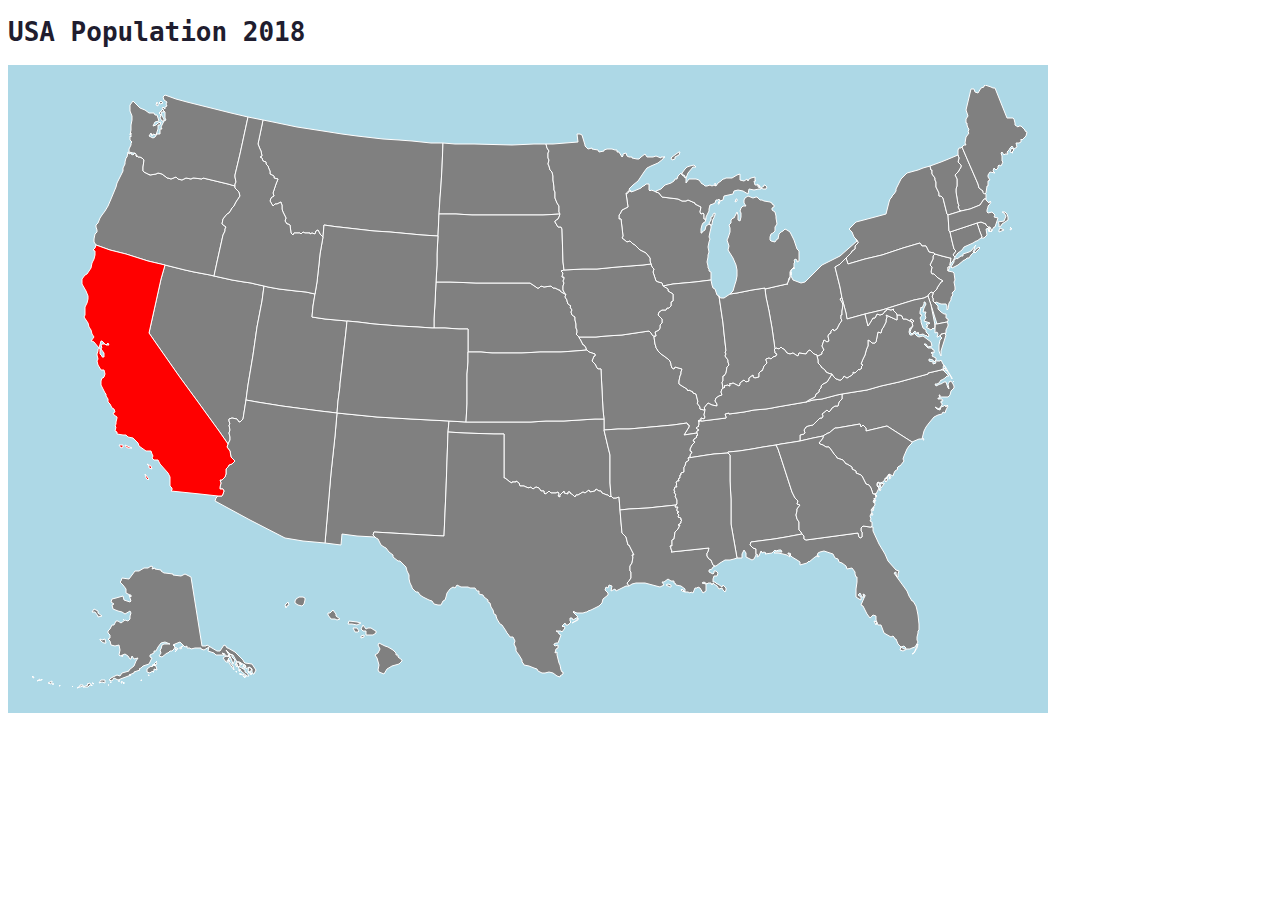
==== usa.html @ ec1d8526 "Git init" ====
<!DOCTYPE html>
<html lang="en" dir="ltr">
  <head>
    <meta charset="utf-8">
    <title>USA Interactive</title>
    <link rel="stylesheet" type="text/css" href="index.css">
  </head>
  <body>
    <h1 style='font-family:monospace;color:#1f1d2f;'>USA Population 2018</h1>
    <div class='picture'>
    <?xml version="1.0" encoding="utf-8"?><!DOCTYPE svg  PUBLIC '-//W3C//DTD SVG 1.1//EN'  'http://www.w3.org/Graphics/SVG/1.1/DTD/svg11.dtd'><svg enable_background="new 0 0 1000 604" height="604px" pretty_print="False" style="stroke-linejoin: round; stroke:#000; fill: none;" version="1.1" viewBox="0 0 1000 604" width="1000px" xmlns="http://www.w3.org/2000/svg" xmlns:xlink="http://www.w3.org/1999/xlink"><defs><style type="text/css"><![CDATA[path { fill-rule: evenodd; }]]></style></defs><metadata><views><view h="604.816027229" padding="0" w="100"><proj id="laea-usa" lat0="45" lon0="-100"/><bbox h="321.76" w="532.88" x="746.23" y="918.78"/></view></views></metadata><g class="" id="layer0">
      <path d="M625,251L623,248L621,246L594,250L578,251L568,252L551,252L551,253L552,254L555,260L556,260L558,263L558,265L559,265L561,267L567,269L567,271L566,271L564,276L567,279L569,283L570,284L573,284L573,285L575,325L576,334L576,345L590,344L601,344L645,340L659,338L660,340L661,340L661,342L656,350L669,348L669,346L671,345L668,343L671,341L670,341L671,340L671,338L671,336L670,336L672,335L672,336L672,336L673,336L673,336L673,333L676,334L677,332L676,330L677,325L677,324L676,325L672,324L672,322L669,318L670,317L668,309L665,308L665,307L661,305L660,306L659,304L654,301L651,299L651,296L652,291L653,289L653,287L654,284L647,282L646,284L644,283L643,280L643,279L642,276L640,274L636,271L633,269L630,266L629,264L628,263L628,262L627,259L626,252L627,251L625,251Z " data-key="MO" data-label="Missouri"/>
      <path d="M403,58L384,56L371,55L355,54L329,51L314,49L295,46L269,42L245,37L235,35L230,59L232,64L233,66L234,71L232,72L234,73L235,76L238,77L238,79L240,81L241,84L242,86L242,89L246,91L246,93L250,94L248,99L245,108L246,111L244,112L243,113L242,116L245,121L247,119L249,119L253,117L253,118L254,120L254,124L255,127L258,133L257,136L259,139L260,139L262,140L263,148L265,150L266,148L272,148L273,149L275,147L277,148L282,148L282,149L284,148L287,149L288,146L290,145L292,149L295,152L296,140L310,142L311,142L346,146L362,147L394,150L410,151L410,151L411,129L412,113L413,100L414,83L415,58L403,58Z " data-key="MT" data-label="Montana"/>
      <path d="M535,208L532,206L532,205L531,205L527,203L525,203L523,201L516,202L513,201L511,203L509,203L508,202L502,198L489,198L464,198L448,198L422,197L408,197L407,218L406,234L406,243L417,243L431,244L440,244L440,259L440,267L453,267L464,268L494,268L512,267L533,267L547,266L559,265L558,265L558,263L556,260L555,260L552,254L551,253L551,252L550,251L548,249L549,248L549,245L548,243L548,239L547,235L547,232L544,230L543,227L544,225L542,222L543,221L540,219L539,216L539,215L537,212L538,209L537,209L535,208Z " data-key="NE" data-label="Nebraska"/>
      <path d="M227,199L223,198L216,197L204,195L186,191L182,190L166,187L157,185L145,182L137,180L133,194L121,248L130,261L151,291L170,317L191,346L200,359L202,355L202,352L201,348L202,345L201,340L202,339L201,336L201,334L204,333L209,334L211,337L212,337L215,334L218,315L220,300L225,270L229,242L234,216L236,201L227,199Z " data-key="NV" data-label="Nevada"/>
      <path d="M933,63L931,63L930,65L930,67L930,70L931,73L930,77L933,80L933,82L930,87L928,89L927,90L929,94L929,99L929,101L928,104L928,107L930,119L931,120L930,122L931,124L932,126L933,126L942,124L952,120L956,114L958,114L958,113L958,109L956,108L955,107L955,106L951,103L950,99L940,76L934,62L933,63Z " data-key="NH" data-label="New Hampshire"/>
      <path d="M905,171L905,174L902,180L904,182L903,187L904,189L906,189L910,193L915,196L913,197L909,203L909,204L907,206L905,208L905,209L904,212L905,213L905,216L907,218L908,217L913,219L918,219L919,221L919,225L920,224L921,218L923,215L923,213L924,211L925,210L924,208L927,205L927,202L926,197L927,195L926,188L925,187L920,186L920,182L922,182L922,180L923,173L922,173L914,171L907,169L905,171Z " data-key="NJ" data-label="New Jersey"/>
      <path d="M402,335L383,334L349,332L349,332L329,330L309,328L307,351L303,388L297,458L313,460L314,449L329,451L347,452L345,450L346,447L363,448L397,450L416,451L417,428L418,405L420,347L420,347L421,336L402,335Z " data-key="NM" data-label="New Mexico"/>
      <path d="M922,182L920,182L920,186L922,182Z M948,160L943,166L941,167L935,169L935,171L933,171L929,174L929,173L926,175L926,177L923,182L924,183L930,180L930,180L936,175L937,175L939,173L941,173L943,170L946,167L947,168L952,163L951,162L948,164L946,167L945,167L946,165L947,161L948,160Z M895,83L890,85L879,88L873,94L868,104L868,106L866,109L864,111L864,112L862,114L861,117L858,129L847,132L828,137L821,144L824,147L826,152L827,153L828,154L830,157L830,158L827,161L827,164L824,166L823,168L818,173L820,179L837,174L854,170L875,163L892,158L894,161L898,161L900,165L901,167L906,168L907,169L914,171L922,173L923,173L922,180L924,177L925,176L925,176L927,172L927,172L925,170L928,166L926,164L924,156L922,147L921,146L920,130L919,129L915,113L913,111L911,111L911,108L908,102L908,99L908,97L907,95L907,93L904,89L904,85L903,85L902,81L895,83Z " data-key="NY" data-label="New York" data-pop="19862512"/>
      <path d="M895,353L895,355L896,355L895,353Z M925,296L926,297L926,297L925,296Z M918,285L919,286L921,289L922,290L924,294L924,293L921,288L918,283L918,283L918,285Z M916,285L918,285L917,283L916,284L916,284L915,284L916,285Z M814,309L814,311L814,314L811,317L810,321L807,321L804,323L802,326L801,327L799,325L794,329L795,331L794,333L792,333L785,340L780,341L778,342L776,345L777,348L776,349L772,350L772,356L785,353L785,353L795,351L800,348L801,348L807,343L809,343L832,339L833,342L835,340L838,343L838,346L859,341L873,350L884,357L891,354L894,354L896,346L898,342L901,338L906,332L910,330L914,329L915,327L917,328L918,325L920,321L919,320L918,322L917,320L916,321L913,322L912,325L909,324L907,322L911,324L914,320L914,318L913,318L913,316L915,316L914,314L910,314L910,313L912,313L911,310L912,310L912,312L920,312L922,310L923,306L926,303L926,301L924,297L922,296L920,299L921,304L920,303L918,297L916,297L913,299L912,299L908,301L907,299L909,299L911,298L913,295L914,295L917,293L919,291L921,291L918,288L917,287L915,285L913,285L900,288L900,289L871,297L853,301L839,305L820,308L814,309Z " data-key="NC" data-label="North Carolina"/>
      <path d="M506,59L484,60L446,59L427,59L415,58L414,83L413,100L412,113L411,129L428,129L444,130L469,130L503,130L515,130L532,129L531,127L531,121L529,118L527,113L527,107L526,105L526,102L525,95L525,91L524,87L522,85L521,81L520,79L521,75L520,73L520,68L521,66L519,63L518,59L506,59Z " data-key="ND" data-label="North Dakota"/>
      <path d="M829,156L812,171L794,180L788,186L777,197L773,198L765,195L763,191L763,187L763,185L764,184L762,187L762,193L761,195L759,199L750,201L737,204L738,212L741,226L744,243L747,264L748,263L751,264L753,262L755,264L756,264L759,268L762,269L765,268L768,270L770,271L771,268L778,269L780,266L782,265L786,269L789,270L789,271L790,271L794,269L794,267L796,265L794,261L796,255L799,257L801,256L800,251L801,249L803,248L803,246L805,244L806,246L809,244L812,238L813,237L814,235L813,234L813,230L814,230L814,226L815,220L814,217L812,214L813,213L814,213L812,202L807,182L811,180L818,173L823,168L824,166L827,164L827,161L830,158L830,157L828,154L829,156Z M760,199L759,199L760,199L760,199Z M763,190L763,190L763,190L763,190Z M763,190L763,187L763,188L763,190Z " data-key="OH" data-label="Ohio"/>
      <path d="M567,334L536,336L518,336L503,337L459,337L438,337L421,336L420,347L436,348L466,349L476,349L476,393L477,393L482,397L484,398L484,397L488,397L488,396L491,398L492,401L496,401L498,402L501,403L502,402L504,403L505,404L508,402L511,403L513,406L516,406L516,408L517,409L519,408L521,406L523,408L528,408L530,407L531,409L530,411L532,412L532,410L536,406L536,408L540,409L540,407L542,407L542,408L545,410L547,412L548,410L550,410L555,407L557,408L561,405L562,407L567,406L568,404L571,406L573,406L574,408L579,410L580,410L582,412L583,411L582,398L582,386L582,370L580,362L576,345L576,334L567,334Z " data-key="OK" data-label="Oklahoma"/>
      <path d="M105,70L103,69L103,68L101,69L100,67L99,72L98,73L97,77L97,79L95,83L95,86L90,96L89,98L88,102L83,114L80,121L77,126L74,130L72,133L70,138L68,140L68,142L69,145L69,147L67,149L66,154L66,157L68,160L82,165L98,169L120,176L137,180L145,182L157,185L166,187L182,190L186,191L189,177L195,150L197,146L197,144L198,142L194,139L195,134L199,129L201,128L203,125L204,123L206,121L208,117L212,111L211,107L209,105L207,103L207,101L200,99L175,93L174,94L166,93L165,93L163,94L158,93L154,95L150,94L148,92L143,94L140,93L139,93L138,92L134,89L130,88L128,89L122,90L116,87L115,86L115,82L116,75L114,73L112,72L110,72L107,68L105,70Z M108,70L109,72L108,71L108,70Z M121,90L121,89L121,90L121,90Z " data-key="OR" data-label="Oregon"/>
      <path d="M811,180L810,180L809,181L809,181L807,182L812,202L814,213L818,228L819,234L837,229L854,225L873,219L886,215L896,213L900,211L901,209L903,207L905,208L907,206L909,204L909,203L913,197L915,196L910,193L906,189L904,189L903,187L904,182L902,180L905,174L905,171L907,169L906,168L901,167L900,165L898,161L894,161L892,158L875,163L854,170L837,174L820,179L818,173L811,180Z " data-key="PA" data-label="Pennsylvania"/>
      <path d="M962,146L960,144L961,147L962,146Z M962,146L963,147L964,146L962,142L961,142L962,146Z M949,138L952,147L952,147L954,152L953,153L954,153L956,153L959,150L958,144L961,143L960,142L958,140L958,139L953,137L949,138Z " data-key="RI" data-label="Rhode Island"/>
      <path d="M849,409L849,409L849,409L849,409Z M851,403L852,406L853,404L851,403Z M852,398L852,399L853,403L856,399L856,398L853,399L852,398Z M850,397L849,399L851,402L852,400L850,397Z M857,393L857,396L858,397L860,394L857,393Z M861,390L860,391L859,393L861,390Z M861,389L862,391L861,394L863,393L861,389Z M795,351L795,353L791,358L792,359L795,360L798,362L801,362L804,366L806,369L808,371L809,373L815,375L818,379L819,379L824,382L824,384L828,386L828,388L833,390L834,391L838,399L841,400L843,403L845,409L848,409L850,405L851,403L849,401L849,399L850,397L852,398L855,397L858,393L861,389L865,391L866,388L867,386L870,384L869,383L871,381L872,381L876,376L875,374L876,371L879,364L881,361L884,358L884,357L873,350L859,341L838,346L838,343L835,340L833,342L832,339L809,343L807,343L801,348L800,348L795,351Z " data-key="SC" data-label="South Carolina"/>
      <path d="M515,130L503,130L469,130L444,130L428,129L411,129L410,151L410,151L409,169L409,180L408,197L422,197L448,198L464,198L489,198L502,198L508,202L509,203L511,203L513,201L516,202L523,201L525,203L527,203L531,205L532,205L532,206L535,208L537,209L535,205L535,201L536,198L535,196L536,194L536,192L534,192L535,188L533,186L536,185L535,177L534,144L533,142L530,142L527,137L527,136L530,134L531,132L532,129L515,130Z " data-key="SD" data-label="South Dakota"/>
      <path d="M778,317L749,322L744,323L738,324L726,325L716,327L701,329L701,328L697,329L698,332L698,333L674,336L673,336L672,336L671,336L671,338L671,340L670,341L671,341L668,343L671,345L669,346L669,348L669,349L670,350L668,351L669,352L666,354L665,356L667,357L664,360L662,364L662,366L664,367L662,370L662,372L661,372L660,373L679,370L686,369L700,368L700,367L711,366L724,364L735,362L748,360L753,359L766,357L772,356L772,350L776,349L777,348L776,345L778,342L780,341L785,340L792,333L794,333L795,331L794,329L799,325L801,327L802,326L804,323L807,321L810,321L811,317L814,314L814,311L814,309L809,310L809,310L794,314L785,315L778,317L778,317Z " data-key="TN" data-label="Tennessee"/>
      <path d="M550,533L549,535L544,538L550,535L550,533Z M601,501L599,498L601,496L603,493L603,490L603,487L602,486L602,481L604,478L605,472L604,470L606,470L604,466L601,460L600,460L598,452L594,448L593,437L592,425L591,412L588,413L585,413L583,411L582,412L580,410L579,410L574,408L573,406L571,406L568,404L567,406L562,407L561,405L557,408L555,407L550,410L548,410L547,412L545,410L542,408L542,407L540,407L540,409L536,408L536,406L532,410L532,412L530,411L531,409L530,407L528,408L523,408L521,406L519,408L517,409L516,408L516,406L513,406L511,403L508,402L505,404L504,403L502,402L501,403L498,402L496,401L492,401L491,398L488,396L488,397L484,397L484,398L482,397L477,393L476,393L476,349L466,349L436,348L420,347L420,347L418,405L417,428L416,451L397,450L363,448L346,447L345,450L347,452L348,453L350,454L353,460L356,462L358,463L361,467L365,470L365,472L370,476L372,476L378,482L379,486L381,490L381,494L382,498L384,502L384,503L388,507L390,507L392,510L395,512L399,514L401,515L404,516L406,519L410,520L413,520L415,516L417,515L418,512L418,512L419,508L422,504L425,502L427,503L429,500L433,502L440,502L442,503L447,503L449,506L451,506L451,509L455,510L456,512L460,515L460,517L462,518L463,522L465,525L466,529L468,530L468,531L469,534L472,539L474,540L478,546L479,548L480,549L482,552L485,552L486,554L487,556L486,559L488,563L488,566L491,570L494,575L494,577L495,578L496,580L501,581L506,583L509,584L510,586L514,588L517,588L521,587L525,588L529,591L532,592L532,591L535,589L535,587L534,587L533,585L532,580L531,578L529,570L529,567L527,568L528,564L530,563L530,560L527,561L526,560L526,559L528,558L530,558L533,550L531,549L530,547L528,546L533,546L534,547L537,543L536,541L535,542L534,541L537,538L538,540L540,540L543,537L542,536L542,533L544,533L545,535L550,532L547,529L545,527L546,526L546,527L549,528L555,528L558,527L559,527L560,526L563,525L565,524L571,521L574,518L575,514L580,510L580,508L577,505L578,502L580,503L581,500L584,501L583,506L587,504L588,506L598,501L601,501Z " data-key="TX" data-label="Texas" data-pop="28704330"/>
      <path d="M278,207L268,206L251,204L240,202L236,201L234,216L229,242L225,270L220,300L218,315L229,317L254,321L269,323L292,326L309,328L310,316L312,301L312,299L318,246L319,236L297,234L284,232L285,221L287,209L278,207Z " data-key="UT" data-label="Utah"/>
      <path d="M932,126L931,124L930,122L931,120L930,119L928,107L928,104L929,101L929,99L929,94L927,90L928,89L930,87L933,82L933,80L930,77L931,73L930,70L918,75L913,77L902,81L903,85L904,85L904,89L907,93L907,95L908,97L908,99L908,102L911,108L911,111L913,111L915,113L919,129L920,130L933,126L932,126Z " data-key="VT" data-label="Vermont"/>
      <path d="M912,251L914,253L912,255L911,260L911,266L912,269L913,271L913,266L918,250L917,249L918,248L913,249L913,250L912,251Z M869,235L858,230L859,232L858,235L858,237L855,243L854,244L853,248L850,247L848,257L847,258L844,258L842,256L840,255L840,261L839,263L838,266L837,270L835,274L833,279L835,280L833,282L834,283L831,285L831,284L827,288L825,287L825,289L824,290L819,293L816,291L815,293L813,295L811,295L809,294L808,294L806,292L804,289L799,297L795,299L793,301L793,303L791,305L791,307L788,309L787,312L781,315L778,317L785,315L794,314L809,310L809,310L814,309L820,308L839,305L853,301L871,297L900,289L900,288L913,285L914,284L915,284L915,284L916,284L915,282L916,280L918,283L918,283L915,279L913,275L912,276L907,276L908,278L905,279L905,277L901,276L901,274L905,275L906,277L908,275L908,273L904,271L905,269L903,268L904,267L906,268L906,265L904,264L904,263L900,263L896,259L898,259L900,262L904,261L903,257L895,251L891,252L889,251L887,249L887,248L884,250L882,250L881,247L882,243L883,243L885,240L884,237L883,236L883,236L882,236L882,236L880,235L878,234L875,234L874,231L872,230L869,230L869,235Z " data-key="VA" data-label="Virginia"/>
      <path d="M121,89L121,90L121,90L121,89Z M135,24L131,28L133,30L132,33L134,36L136,36L136,34L134,31L133,27L136,27L135,24Z M129,17L128,20L130,21L130,19L129,17Z M133,16L131,18L132,19L135,18L133,16Z M203,28L191,25L159,17L148,14L137,10L135,12L136,15L139,17L138,19L139,21L137,22L137,24L135,22L134,24L137,27L137,33L138,35L136,36L133,42L134,44L132,44L132,49L129,49L127,52L125,53L121,51L123,48L124,51L125,49L128,50L130,44L130,43L130,40L132,40L133,37L130,38L128,40L125,41L127,37L131,36L129,30L127,30L126,28L121,28L117,25L112,23L108,19L105,16L102,20L102,26L104,31L104,35L103,40L103,42L103,45L102,50L103,48L103,52L102,51L102,55L104,57L103,58L103,60L101,64L101,67L105,68L107,68L110,72L112,72L114,73L116,75L115,82L115,86L116,87L122,90L128,89L130,88L134,89L138,92L139,93L140,93L143,94L148,92L150,94L154,95L158,93L163,94L165,93L166,93L174,94L175,93L200,99L207,101L207,99L208,97L207,92L207,90L212,69L220,32L203,28Z " data-key="WA" data-label="Washington"/>
      <path d="M813,213L812,214L814,217L815,220L814,226L814,230L813,230L813,234L814,235L813,237L812,238L809,244L806,246L805,244L803,246L803,248L801,249L800,251L801,256L799,257L796,255L794,261L796,265L794,267L794,269L790,271L789,271L790,275L790,278L793,281L793,282L797,285L798,287L800,288L803,289L804,289L806,292L808,294L809,294L811,295L813,295L815,293L816,291L819,293L824,290L825,289L825,287L827,288L831,284L831,285L834,283L833,282L835,280L833,279L835,274L837,270L838,266L839,263L840,261L840,255L842,256L844,258L847,258L848,257L850,247L853,248L854,244L855,243L858,237L858,235L859,232L858,230L869,235L869,230L869,229L865,225L866,224L863,225L859,224L858,226L857,226L855,229L852,230L849,229L847,233L845,233L842,238L840,241L837,229L819,234L818,228L814,213L813,213Z " data-key="WV" data-label="West Virginia"/>
      <path d="M603,106L603,106L600,106L600,108L598,108L600,122L594,125L593,127L592,129L591,130L591,134L593,134L595,151L594,153L599,157L602,156L605,159L607,160L612,165L616,167L618,168L622,173L622,176L623,179L624,182L626,184L625,187L628,196L630,197L634,198L635,201L645,199L656,198L667,197L683,195L683,191L683,187L681,186L681,184L680,183L680,181L679,177L680,172L680,170L681,167L680,162L681,157L682,154L681,152L682,147L683,143L683,140L681,139L678,141L677,145L674,147L674,148L673,148L673,144L674,140L675,138L677,137L678,134L676,134L676,129L675,128L673,129L672,127L673,122L669,120L667,119L667,118L660,115L658,116L654,116L650,114L634,112L631,108L628,107L628,106L628,107L626,106L623,105L622,106L621,105L621,102L621,100L621,99L618,99L616,101L615,101L613,103L606,106L603,107L603,106Z M687,130L687,128L685,129L685,131L683,132L683,135L681,138L682,140L684,140L684,139L685,134L686,133L686,132L687,130Z " data-key="WI" data-label="Wisconsin"/>
      <path d="M394,150L362,147L346,146L311,142L310,142L296,140L295,152L292,169L291,179L289,197L287,209L285,221L284,232L297,234L319,236L330,237L346,239L371,241L390,242L404,243L406,243L406,234L407,218L408,197L409,180L409,169L410,151L394,150Z " data-key="WY" data-label="Wyoming"/>
      <path d="M735,362L724,364L711,366L700,367L700,368L701,369L702,370L702,396L703,414L703,439L709,473L709,473L714,473L714,469L716,465L718,468L718,472L722,474L724,475L726,474L728,470L728,469L728,464L725,463L722,460L723,457L746,454L758,452L774,449L773,447L771,445L771,443L771,437L769,434L768,430L769,426L769,424L772,420L769,419L770,416L767,413L765,409L764,407L753,373L750,364L748,360L735,362Z " data-key="AL" data-label="Alabama"/>
      <path d="M12,596L12,595L12,596L12,596Z M5,591L4,592L6,593L5,591Z M12,594L9,596L12,595L12,594Z M14,594L13,595L14,595L14,594Z M26,599L24,599L24,599L26,599Z M32,600L31,601L32,601L32,600Z M24,596L20,598L23,599L24,597L24,596Z M45,601L44,602L44,602L45,601Z M49,603L55,601L55,600L52,600L52,601L49,603Z M64,600L63,600L64,601L64,600Z M62,598L59,599L60,600L55,602L60,602L62,600L63,600L62,598Z M65,598L64,598L66,599L65,598Z M80,600L80,600L81,600L80,600Z M217,591L218,592L218,591L217,591Z M83,597L82,597L83,598L83,597Z M224,588L223,589L223,590L224,588Z M77,595L73,595L71,598L74,597L77,598L77,595L77,595Z M96,597L95,598L96,599L96,597Z M215,589L215,591L217,593L217,592L215,589Z M222,587L222,589L223,589L222,587Z M94,596L93,598L94,598L94,596Z M214,589L213,589L214,590L214,589Z M91,595L91,597L91,596L91,595Z M220,586L221,588L221,588L220,586Z M212,589L212,590L213,589L212,589Z M212,588L212,588L212,589L212,588Z M212,586L211,586L212,586L212,586Z M114,595L113,595L113,596L114,595Z M208,586L208,587L209,587L208,586Z M221,582L220,586L222,587L224,584L221,582Z M220,582L220,582L220,582L220,582Z M215,581L215,583L217,583L215,581Z M210,582L211,583L211,586L212,584L213,586L219,591L221,591L219,588L217,587L217,585L212,582L210,582Z M215,580L218,582L217,580L215,580Z M121,590L120,590L121,591L121,590Z M212,578L213,580L214,579L212,578Z M207,579L209,582L209,579L207,579Z M208,577L210,582L212,581L212,580L211,577L208,577Z M125,586L125,587L126,587L125,586Z M201,576L201,578L206,585L205,581L201,576Z M124,580L125,581L125,581L124,580Z M128,580L127,580L127,581L128,580Z M125,580L124,582L123,581L119,584L119,587L122,588L123,587L126,586L126,584L129,585L128,581L125,580Z M125,579L125,580L126,580L125,579Z M198,571L195,573L198,577L200,577L199,575L202,576L200,574L202,572L198,571Z M201,569L204,576L205,579L207,575L204,572L204,570L201,569Z M128,577L126,579L127,580L129,579L128,577Z M129,576L129,576L128,577L129,576Z M95,570L94,571L94,572L95,570Z M150,563L148,566L147,567L150,563Z M77,554L74,555L72,554L72,555L74,557L76,558L78,558L77,554Z M152,562L152,564L154,563L152,562Z M148,562L147,564L148,565L148,562Z M155,561L153,562L153,562L155,561Z M146,560L146,561L146,561L146,560Z M146,559L146,560L147,560L146,559Z M96,534L95,535L95,535L96,534Z M66,524L64,527L67,527L70,531L70,532L74,531L70,528L70,526L66,524Z M124,484L125,482L123,481L120,483L116,483L111,486L107,486L101,494L101,494L94,493L93,496L92,497L95,500L98,504L98,508L102,510L103,510L103,512L101,510L103,516L102,517L96,515L95,511L88,513L84,514L83,517L86,519L84,520L85,524L90,526L94,527L97,529L102,526L103,528L102,531L102,534L100,536L97,535L93,538L90,536L88,536L86,540L84,540L82,544L80,546L80,548L82,550L82,553L80,554L82,556L83,560L87,561L91,560L92,565L91,570L92,571L97,569L100,571L102,574L103,574L104,571L106,574L110,573L108,576L106,581L101,585L101,586L94,588L92,591L89,590L83,593L81,595L84,596L86,593L90,595L95,593L103,590L101,590L106,588L106,587L112,585L111,584L113,583L115,581L121,579L122,577L124,573L122,572L122,570L126,568L126,566L128,566L130,562L133,558L137,557L142,559L136,559L134,560L133,564L132,565L133,568L131,571L134,572L139,568L140,568L142,566L144,566L146,564L147,562L145,560L147,559L152,557L157,562L159,561L159,563L162,563L163,564L167,563L173,563L173,564L176,565L181,562L180,566L186,568L188,570L196,570L194,568L197,569L197,571L200,571L201,570L198,565L202,569L205,570L209,577L212,577L213,578L217,580L218,583L218,584L221,582L224,584L224,587L225,589L226,589L228,585L226,582L224,579L217,578L216,577L215,575L207,567L200,563L199,563L198,561L196,560L192,566L189,566L179,560L178,561L174,561L163,492L157,489L153,491L145,490L145,489L137,488L136,488L133,486L133,485L127,484L127,483L124,484Z " data-key="AK" data-label="Alaska"/>
      <path d="M292,326L269,323L254,321L229,317L218,315L215,334L212,337L211,337L209,334L204,333L201,334L201,336L202,339L201,340L202,345L201,348L202,352L202,355L200,359L199,362L202,366L203,372L204,373L207,376L204,379L201,380L200,382L198,384L198,389L197,392L194,395L192,395L193,398L192,402L192,404L195,404L196,406L195,409L194,411L190,411L188,413L187,416L222,435L257,453L275,456L297,458L303,388L307,351L309,328L292,326Z " data-key="AZ" data-label="Arizona"/>
      <path d="M656,350L661,342L661,340L660,340L659,338L645,340L601,344L590,344L576,345L580,362L582,370L582,386L582,398L583,411L585,413L588,413L591,412L592,425L601,424L620,423L629,422L648,420L649,419L649,415L647,411L648,410L646,407L647,407L646,405L647,402L649,402L648,400L649,399L648,398L649,396L651,396L651,395L650,394L652,393L652,390L653,390L653,388L656,387L656,382L657,381L658,377L660,376L661,375L660,373L661,372L662,372L662,370L664,367L662,366L662,364L664,360L667,357L665,356L666,354L669,352L668,351L670,350L669,349L669,348L656,350Z " data-key="AR" data-label="Arkansas"/>
      <path d="M117,389L118,393L120,395L121,394L117,389Z M119,379L121,381L121,383L124,384L123,381L119,379Z M95,360L91,360L93,363L95,362L95,360Z M97,360L98,362L100,363L104,363L97,360Z M120,176L98,169L82,165L68,160L67,163L65,165L67,166L67,170L66,174L64,178L63,183L61,186L59,189L57,190L54,194L54,197L54,199L58,206L60,211L60,214L59,218L57,222L57,230L56,232L60,238L61,242L63,245L64,249L66,252L63,256L64,256L66,257L71,263L73,256L74,256L78,260L80,258L81,260L78,260L77,259L74,259L73,261L74,262L73,264L76,268L76,272L74,272L74,271L72,269L72,266L72,263L70,264L70,266L69,269L69,270L70,274L69,276L70,280L73,285L76,285L77,289L76,292L75,293L74,293L73,296L73,300L77,308L78,309L78,311L80,314L80,317L82,319L84,323L86,324L87,327L85,328L86,330L89,332L89,333L88,337L88,339L87,341L88,342L87,346L89,347L89,349L95,350L98,350L100,352L105,353L107,355L110,358L111,361L118,366L123,366L124,369L125,371L124,373L126,375L130,375L132,379L140,388L142,392L142,397L142,401L144,403L144,405L143,406L172,409L190,411L194,411L195,409L196,406L195,404L192,404L192,402L193,398L192,395L194,395L197,392L198,389L198,384L200,382L201,380L204,379L207,376L204,373L203,372L202,366L199,362L200,359L191,346L170,317L151,291L130,261L121,248L133,194L137,180L120,176Z " data-key="CA" data-label="California" data-pop="39776830"/>
      <path d="M319,236L318,246L312,299L312,301L310,316L309,328L329,330L349,332L349,332L383,334L402,335L421,336L438,337L439,319L439,307L439,289L440,277L440,267L440,259L440,244L431,244L417,243L406,243L404,243L390,242L371,241L346,239L330,237L319,236Z " data-key="CO" data-label="Colorado"/>
      <path d="M949,138L934,143L922,147L924,156L926,164L928,166L925,170L927,172L929,169L930,168L934,165L936,162L945,158L948,156L949,156L953,153L953,153L954,152L952,147L952,147L949,138L949,138Z " data-key="CT" data-label="Connecticut"/>
      <path d="M905,208L903,207L901,209L900,211L903,220L909,239L919,237L920,236L920,234L918,233L918,229L916,229L913,227L910,224L910,221L908,219L907,218L907,218L905,216L905,213L904,212L905,209L905,208Z " data-key="DE" data-label="Delaware"/>
      <path d="M882,236L883,236L883,236L884,237L884,238L886,236L886,236L883,234L883,234L882,236L882,236Z " data-key="DC" data-label="District of Columbia"/>
      <path d="M884,569L886,568L889,563L890,559L889,560L889,561L886,568L884,569Z M846,536L848,540L849,537L846,536Z M774,449L758,452L746,454L723,457L722,460L725,463L728,464L728,469L728,469L730,470L729,472L731,471L733,466L734,467L734,468L736,467L738,468L737,469L744,468L747,465L748,466L751,465L753,465L754,467L747,467L746,468L750,468L755,469L759,470L762,472L761,469L760,469L760,468L761,468L763,469L762,470L764,472L769,475L772,477L772,480L779,478L781,476L781,477L787,472L789,471L791,472L791,471L789,471L790,468L792,467L796,466L805,469L807,473L810,474L811,477L814,478L818,481L819,484L824,483L827,487L827,489L828,492L829,492L829,497L828,504L828,512L831,514L833,515L833,512L830,510L832,508L834,512L836,512L835,509L837,510L837,511L836,513L833,520L835,521L839,529L842,533L845,530L848,531L848,535L850,540L853,540L856,548L863,552L865,551L866,552L867,554L868,554L870,559L873,562L876,561L878,563L878,564L876,564L873,562L872,565L875,566L879,564L882,564L884,563L887,562L890,557L889,555L889,552L890,548L890,546L891,545L891,539L890,530L889,525L888,521L885,516L884,516L881,511L879,506L871,495L866,488L868,487L868,489L869,492L870,492L870,489L871,486L868,485L860,476L857,469L851,459L845,446L845,442L843,442L842,442L835,441L833,443L833,446L834,447L834,452L832,453L831,452L830,448L778,455L776,454L776,451L774,449Z " data-key="FL" data-label="Florida" data-pop="21312211"/>
      <path d="M844,428L843,430L845,430L844,428Z M846,422L844,424L845,426L846,422L846,422Z M846,415L845,416L846,418L848,415L846,415Z M847,409L848,412L849,411L847,409Z M795,351L785,353L785,353L772,356L766,357L753,359L748,360L750,364L753,373L764,407L765,409L767,413L770,416L769,419L772,420L769,424L769,426L768,430L769,434L771,437L771,443L771,445L773,447L774,449L776,451L776,454L778,455L830,448L831,452L832,453L834,452L834,447L833,446L833,443L835,441L842,442L843,442L844,441L844,437L842,436L843,434L842,431L844,427L843,425L847,420L846,413L847,414L848,412L847,409L848,409L845,409L843,403L841,400L838,399L834,391L833,390L828,388L828,386L824,384L824,382L819,379L818,379L815,375L809,373L808,371L806,369L804,366L801,362L798,362L795,360L792,359L791,358L795,353L795,351Z " data-key="GA" data-label="Georgia"/>
      <path d="M351,558L350,560L352,564L350,568L347,570L349,573L351,580L350,585L351,587L356,589L359,584L364,581L371,579L374,576L374,575L370,572L370,570L368,570L368,568L365,565L360,562L357,561L351,558Z M336,550L333,551L333,553L336,552L336,550Z M327,543L325,543L326,545L327,547L330,547L331,546L329,543L327,543Z M335,540L333,544L335,546L338,546L338,550L345,550L348,548L348,546L346,545L343,543L340,543L338,544L335,540Z M321,536L320,539L324,539L329,540L333,538L329,537L321,536Z M305,525L302,528L300,528L300,530L303,534L307,534L309,535L312,534L308,531L308,529L305,525Z M260,517L257,520L258,523L259,521L261,520L260,517Z M275,512L271,512L268,514L267,516L267,518L270,520L274,521L276,519L277,515L277,513L275,512Z " data-key="HI" data-label="Hawaii"/>
      <path d="M292,149L290,145L288,146L287,149L284,148L282,149L282,148L277,148L275,147L273,149L272,148L266,148L265,150L263,148L262,140L260,139L259,139L257,136L258,133L255,127L254,124L254,120L253,118L253,117L249,119L247,119L245,121L242,116L243,113L244,112L246,111L245,108L248,99L250,94L246,93L246,91L242,89L242,86L241,84L240,81L238,79L238,77L235,76L234,73L232,72L234,71L233,66L232,64L230,59L235,35L220,32L212,69L207,90L207,92L208,97L207,99L207,101L207,103L209,105L211,107L212,111L208,117L206,121L204,123L203,125L201,128L199,129L195,134L194,139L198,142L197,144L197,146L195,150L189,177L186,191L204,195L216,197L223,198L227,199L236,201L240,202L251,204L268,206L278,207L287,209L289,197L291,179L292,169L295,152L292,149Z " data-key="ID" data-label="Idaho"/>
      <path d="M683,195L667,197L656,198L645,199L635,201L635,201L640,204L640,206L645,209L645,211L645,216L643,217L643,221L641,223L639,223L638,225L634,225L631,227L630,230L634,234L634,238L632,240L632,243L631,245L627,247L628,251L627,251L626,252L627,259L628,262L628,263L629,264L630,266L633,269L636,271L640,274L642,276L643,279L643,280L644,283L646,284L647,282L654,284L653,287L653,289L652,291L651,296L651,299L654,301L659,304L660,306L661,305L665,307L665,308L668,309L670,317L669,318L672,322L672,324L676,325L677,324L676,323L680,318L684,320L689,321L689,319L687,316L688,313L691,311L694,310L693,307L694,304L695,303L694,297L695,296L695,294L695,291L696,291L698,288L699,282L701,280L700,277L700,275L697,271L698,269L697,267L698,266L696,248L695,238L691,211L689,210L687,204L685,203L684,200L683,195L683,195Z " data-key="IL" data-label="Illinois"/>
      <path d="M737,203L724,205L709,208L702,209L699,211L696,213L693,213L691,212L691,211L695,238L696,248L698,266L697,267L698,269L697,271L700,275L700,277L701,280L699,282L698,288L696,291L695,291L695,294L695,296L694,297L695,303L696,303L697,302L696,301L700,300L701,301L702,301L702,298L703,299L705,298L711,301L712,300L712,298L716,295L718,297L721,296L721,293L725,290L725,292L727,293L731,292L731,288L733,286L734,286L735,284L736,281L737,280L739,278L738,275L738,274L741,273L743,274L745,272L748,271L749,269L747,268L747,266L746,265L747,264L744,243L741,226L738,212L737,204L737,203Z " data-key="IN" data-label="Indiana"/>
      <path d="M615,180L589,182L569,184L555,184L536,185L533,186L535,188L534,192L536,192L536,194L535,196L536,198L535,201L535,205L537,209L538,209L537,212L539,215L539,216L540,219L543,221L542,222L544,225L543,227L544,230L547,232L547,235L548,239L548,243L549,245L549,248L548,249L550,251L551,252L568,252L578,251L594,250L621,246L623,248L625,251L627,251L628,251L627,247L631,245L632,243L632,240L634,238L634,234L630,230L631,227L634,225L638,225L639,223L641,223L643,221L643,217L645,216L645,211L645,209L640,206L640,204L635,201L635,201L634,198L630,197L628,196L625,187L626,184L624,182L623,179L615,180Z " data-key="IA" data-label="Iowa"/>
      <path d="M547,266L533,267L512,267L494,268L464,268L453,267L440,267L440,277L439,289L439,307L439,319L438,337L459,337L503,337L518,336L536,336L567,334L576,334L575,325L573,285L573,284L570,284L569,283L567,279L564,276L566,271L567,271L567,269L561,267L559,265L547,266Z " data-key="KS" data-label="Kansas"/>
      <path d="M671,336L672,336L672,336L672,335L670,336L671,336Z M789,270L786,269L782,265L780,266L778,269L771,268L770,271L768,270L765,268L762,269L759,268L756,264L755,264L753,262L751,264L748,263L747,264L746,265L747,266L747,268L749,269L748,271L745,272L743,274L741,273L738,274L738,275L739,278L737,280L736,281L735,284L734,286L733,286L731,288L731,292L727,293L725,292L725,290L721,293L721,296L718,297L716,295L712,298L712,300L711,301L705,298L703,299L702,298L702,301L701,301L700,300L696,301L697,302L696,303L695,303L694,304L693,307L694,310L691,311L688,313L687,316L689,319L689,321L684,320L680,318L676,323L677,324L677,325L676,330L677,332L676,334L673,333L673,336L673,336L674,336L698,333L698,332L697,329L701,328L701,329L716,327L726,325L738,324L744,323L749,322L778,317L778,317L781,315L787,312L788,309L791,307L791,305L793,303L793,301L795,299L799,297L804,289L803,289L800,288L798,287L797,285L793,282L793,281L790,278L790,275L789,271L789,270Z " data-key="KY" data-label="Kentucky"/>
      <path d="M654,504L653,505L654,506L657,507L654,504Z M640,499L638,500L642,502L643,502L643,500L640,499Z M648,420L629,422L620,423L601,424L592,425L593,437L594,448L598,452L600,460L601,460L604,466L606,470L604,470L605,472L604,478L602,481L602,486L603,487L603,490L603,493L601,496L599,498L601,501L604,499L608,498L614,498L617,498L632,502L636,500L634,497L636,497L640,494L643,496L646,496L646,498L647,498L648,500L653,501L657,504L657,507L660,507L662,508L663,507L665,508L667,503L669,503L670,502L672,503L675,508L678,506L678,501L678,499L674,498L676,497L679,499L680,498L683,498L684,500L685,498L686,499L689,501L691,504L694,503L695,505L697,507L698,505L698,503L695,500L694,502L690,499L689,499L687,497L685,497L685,494L686,491L689,491L690,488L688,486L686,486L686,488L685,489L681,487L681,485L684,484L685,482L687,481L685,480L683,475L681,474L679,471L679,468L680,467L681,463L643,467L644,466L643,464L643,463L642,461L644,461L644,455L646,454L647,447L650,444L652,440L650,440L653,438L653,436L654,435L653,435L653,433L650,432L651,430L649,428L651,427L649,426L649,424L650,422L647,422L648,420Z " data-key="LA" data-label="Louisiana"/>
      <path d="M983,64L982,67L985,68L984,67L986,65L984,63L983,64Z M934,62L940,76L950,99L951,103L955,106L955,108L957,109L958,108L959,101L960,101L960,98L960,96L962,95L960,92L960,90L962,87L967,88L965,86L966,83L968,85L970,83L970,81L971,80L973,81L975,77L974,76L974,71L973,68L974,67L976,70L977,69L980,69L979,67L981,65L982,63L984,61L986,64L989,62L988,58L991,58L993,57L993,54L994,55L998,51L999,47L997,46L997,45L993,41L991,41L990,42L987,40L987,38L986,34L985,33L979,33L977,28L967,3L965,3L963,2L957,0L956,1L956,2L953,3L950,8L947,7L946,4L943,4L938,25L940,31L938,34L938,38L939,38L939,40L940,43L941,44L940,47L941,48L938,52L937,58L938,60L936,60L934,62Z " data-key="ME" data-label="Maine"/>
      <path d="M907,239L907,242L907,245L907,248L909,247L910,249L909,252L910,252L911,251L913,250L913,249L918,248L918,245L918,245L920,241L920,239L919,237L909,239L907,239Z M837,229L840,241L842,238L845,233L847,233L849,229L852,230L855,229L857,226L858,226L859,224L863,225L866,224L865,225L869,229L869,230L872,230L874,231L875,234L878,234L880,235L882,236L883,234L883,234L886,236L886,236L884,238L885,241L883,244L882,247L884,249L887,246L889,249L890,247L891,250L895,249L898,251L898,250L900,252L901,250L898,247L898,245L895,243L893,237L893,235L892,233L894,230L892,229L892,227L893,222L894,223L896,219L896,217L897,217L898,219L896,223L895,227L898,227L897,230L898,233L897,234L896,236L902,238L901,239L898,239L900,241L898,242L903,245L905,243L906,244L907,242L907,240L903,220L900,211L896,213L886,215L873,219L854,225L837,229Z " data-key="MD" data-label="Maryland"/>
      <path d="M982,142L983,143L982,145L984,144L982,142Z M972,143L971,145L971,147L976,145L972,143Z M974,127L976,128L978,131L976,136L970,137L971,139L971,142L973,141L974,139L980,135L980,132L979,129L977,127L974,127Z M933,126L920,130L921,146L922,147L934,143L949,138L949,138L953,137L958,139L958,140L960,142L961,142L962,142L964,146L964,145L966,142L967,142L970,133L966,132L967,130L964,127L960,128L959,127L959,125L960,122L960,121L962,119L963,117L962,116L961,118L958,115L958,114L956,114L952,120L942,124L933,126Z " data-key="MA" data-label="Massachusetts"/>
      <path d="M759,199L759,199L759,199L759,199Z M767,183L767,183L765,183L764,184L767,183Z M769,177L771,176L771,172L771,167L771,166L771,166L769,164L766,155L763,149L762,147L759,145L757,144L756,145L755,146L753,147L751,149L750,154L749,154L747,157L743,156L742,155L742,152L743,149L745,148L747,146L747,142L749,139L748,133L748,131L747,127L744,125L744,123L746,122L746,120L744,119L744,118L742,117L736,116L734,115L732,115L729,112L728,112L725,113L720,111L717,113L716,115L716,118L718,121L715,121L713,123L712,126L713,128L713,132L712,136L710,135L710,130L709,127L706,133L705,133L704,134L703,135L703,138L702,139L701,140L702,143L702,147L700,153L699,155L700,158L701,161L700,165L705,173L708,180L709,185L709,191L708,196L707,199L705,206L703,208L702,209L709,208L724,205L737,203L737,204L750,201L759,199L760,197L760,197L761,193L762,192L762,187L762,187L763,185L766,182L766,178L767,177L766,176L767,174L769,175L769,177L769,177Z M737,100L736,100L736,101L733,103L735,104L736,104L738,104L739,102L737,100Z M732,101L729,99L732,102L732,101Z M728,96L727,95L727,92L723,93L721,94L720,96L719,94L716,96L712,95L712,90L712,89L709,90L704,93L698,93L696,94L695,94L693,96L690,98L688,101L686,100L684,101L682,100L679,101L677,101L675,99L674,99L671,95L668,94L664,94L662,94L661,94L658,98L658,96L658,93L656,92L656,91L654,90L653,88L650,91L649,94L647,94L646,96L643,98L637,100L633,104L628,106L628,107L631,108L634,112L650,114L654,116L658,116L660,115L667,118L667,119L669,120L673,122L672,127L673,129L675,128L676,129L676,134L678,134L678,132L681,126L681,124L682,120L685,119L687,118L688,115L690,115L691,114L692,116L691,116L690,119L691,119L692,116L695,115L696,111L705,109L706,106L710,105L715,106L720,109L721,104L726,105L731,104L733,104L733,103L730,102L730,100L727,100L726,96L728,96Z M763,185L763,185L764,184L763,185Z M688,100L687,98L687,99L687,101L688,100Z M668,82L666,80L662,81L659,82L657,84L654,88L654,90L656,90L658,93L660,88L665,82L668,82Z M651,70L652,67L651,67L648,69L644,72L643,73L644,75L647,74L647,72L651,70Z M709,116L709,114L708,114L707,117L709,116Z " data-key="MI" data-label="Michigan"/>
      <path d="M633,72L633,73L628,71L625,72L619,72L617,69L613,72L611,74L609,74L604,73L604,72L601,72L599,71L598,68L595,69L595,71L594,72L591,67L589,67L589,65L587,65L584,64L579,64L576,65L576,66L571,67L570,65L564,64L564,63L560,64L557,61L557,60L554,50L552,49L549,49L550,57L525,59L518,59L519,63L521,66L520,68L520,73L521,75L520,79L521,81L522,85L524,87L525,91L525,95L526,102L526,105L527,107L527,113L529,118L531,121L531,127L532,129L531,132L530,134L527,136L527,137L530,142L533,142L534,144L535,177L536,185L555,184L569,184L589,182L615,180L623,179L622,176L622,173L618,168L616,167L612,165L607,160L605,159L602,156L599,157L594,153L595,151L593,134L591,134L591,130L592,129L593,127L594,125L600,122L598,108L600,108L600,106L603,106L603,106L602,106L601,104L605,100L610,96L616,87L619,83L623,81L630,78L635,74L636,72L637,72L633,72Z " data-key="MN" data-label="Minnesota"/>
      <path d="M686,369L679,370L660,373L661,375L660,376L658,377L657,381L656,382L656,387L653,388L653,390L652,390L652,393L650,394L651,395L651,396L649,396L648,398L649,399L648,400L649,402L647,402L646,405L647,407L646,407L648,410L647,411L649,415L649,419L648,420L647,422L650,422L649,424L649,426L651,427L649,428L651,430L650,432L653,433L653,435L654,435L653,436L653,438L650,440L652,440L650,444L647,447L646,454L644,455L644,461L642,461L643,463L643,464L644,466L643,467L681,463L680,467L679,468L679,471L681,474L683,475L685,480L687,481L688,481L692,478L697,475L702,475L706,474L709,473L709,473L703,439L703,414L702,396L702,370L701,369L700,368L686,369Z " data-key="MS" data-label="Mississippi"/></g>
    </svg>
    </div>
  </body>
</html>
---- index.css ----
.picture {
  display: inline-block;
  background-color: lightblue;
  padding: 20px;
}

path {
  stroke: white;
  fill: gray;
}

 [data-pop="39776830"]{
  fill: red;
}

path:hover {
  fill: pink;
  transition: fill 1s;
}
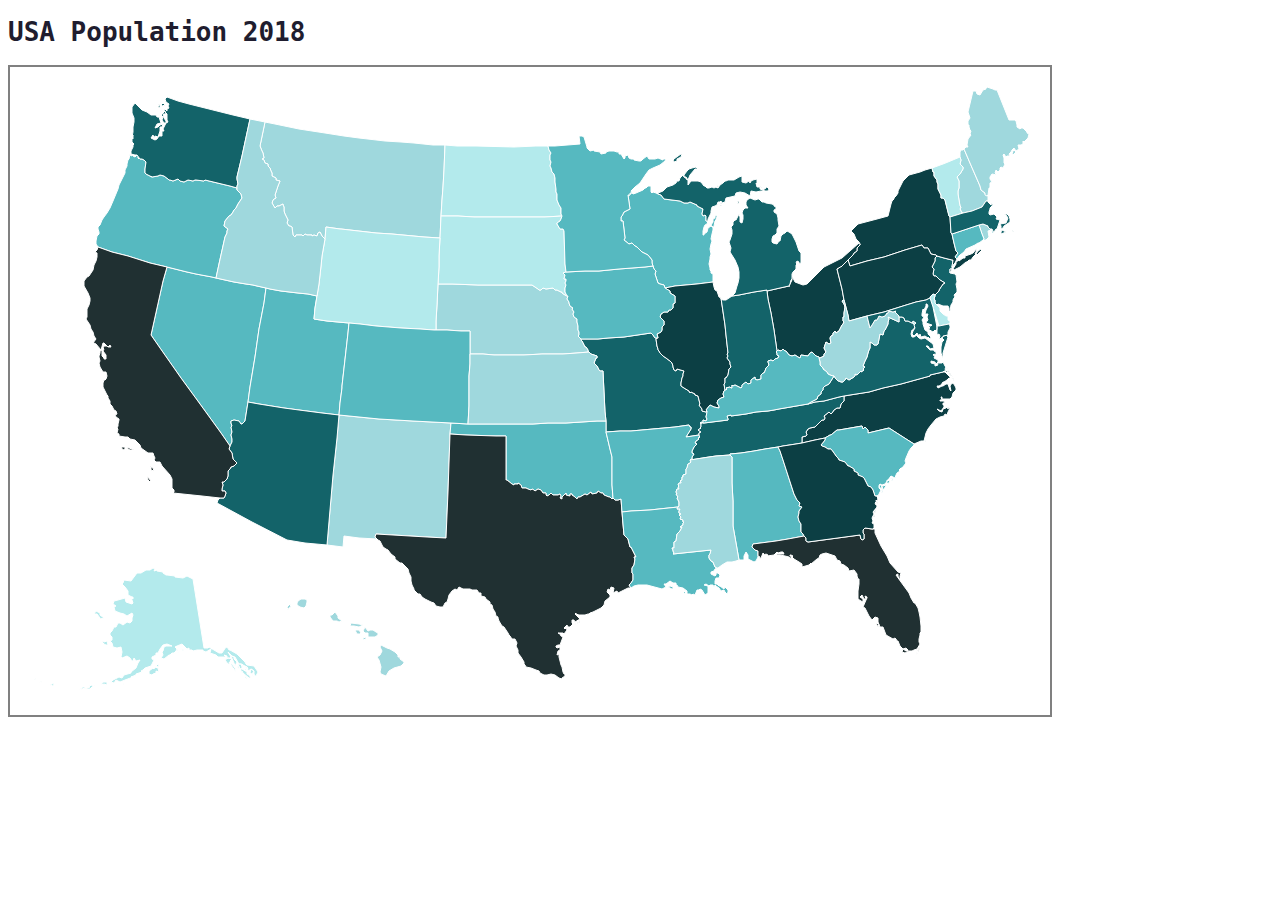
==== commit 377ac842: "Add colouring according to population density" ====
--- a/usa.html
+++ b/usa.html
@@ -8,59 +8,90 @@
   <body>
     <h1 style='font-family:monospace;color:#1f1d2f;'>USA Population 2018</h1>
     <div class='picture'>
-    <?xml version="1.0" encoding="utf-8"?><!DOCTYPE svg  PUBLIC '-//W3C//DTD SVG 1.1//EN'  'http://www.w3.org/Graphics/SVG/1.1/DTD/svg11.dtd'><svg enable_background="new 0 0 1000 604" height="604px" pretty_print="False" style="stroke-linejoin: round; stroke:#000; fill: none;" version="1.1" viewBox="0 0 1000 604" width="1000px" xmlns="http://www.w3.org/2000/svg" xmlns:xlink="http://www.w3.org/1999/xlink"><defs><style type="text/css"><![CDATA[path { fill-rule: evenodd; }]]></style></defs><metadata><views><view h="604.816027229" padding="0" w="100"><proj id="laea-usa" lat0="45" lon0="-100"/><bbox h="321.76" w="532.88" x="746.23" y="918.78"/></view></views></metadata><g class="" id="layer0">
-      <path d="M625,251L623,248L621,246L594,250L578,251L568,252L551,252L551,253L552,254L555,260L556,260L558,263L558,265L559,265L561,267L567,269L567,271L566,271L564,276L567,279L569,283L570,284L573,284L573,285L575,325L576,334L576,345L590,344L601,344L645,340L659,338L660,340L661,340L661,342L656,350L669,348L669,346L671,345L668,343L671,341L670,341L671,340L671,338L671,336L670,336L672,335L672,336L672,336L673,336L673,336L673,333L676,334L677,332L676,330L677,325L677,324L676,325L672,324L672,322L669,318L670,317L668,309L665,308L665,307L661,305L660,306L659,304L654,301L651,299L651,296L652,291L653,289L653,287L654,284L647,282L646,284L644,283L643,280L643,279L642,276L640,274L636,271L633,269L630,266L629,264L628,263L628,262L627,259L626,252L627,251L625,251Z " data-key="MO" data-label="Missouri"/>
-      <path d="M403,58L384,56L371,55L355,54L329,51L314,49L295,46L269,42L245,37L235,35L230,59L232,64L233,66L234,71L232,72L234,73L235,76L238,77L238,79L240,81L241,84L242,86L242,89L246,91L246,93L250,94L248,99L245,108L246,111L244,112L243,113L242,116L245,121L247,119L249,119L253,117L253,118L254,120L254,124L255,127L258,133L257,136L259,139L260,139L262,140L263,148L265,150L266,148L272,148L273,149L275,147L277,148L282,148L282,149L284,148L287,149L288,146L290,145L292,149L295,152L296,140L310,142L311,142L346,146L362,147L394,150L410,151L410,151L411,129L412,113L413,100L414,83L415,58L403,58Z " data-key="MT" data-label="Montana"/>
-      <path d="M535,208L532,206L532,205L531,205L527,203L525,203L523,201L516,202L513,201L511,203L509,203L508,202L502,198L489,198L464,198L448,198L422,197L408,197L407,218L406,234L406,243L417,243L431,244L440,244L440,259L440,267L453,267L464,268L494,268L512,267L533,267L547,266L559,265L558,265L558,263L556,260L555,260L552,254L551,253L551,252L550,251L548,249L549,248L549,245L548,243L548,239L547,235L547,232L544,230L543,227L544,225L542,222L543,221L540,219L539,216L539,215L537,212L538,209L537,209L535,208Z " data-key="NE" data-label="Nebraska"/>
-      <path d="M227,199L223,198L216,197L204,195L186,191L182,190L166,187L157,185L145,182L137,180L133,194L121,248L130,261L151,291L170,317L191,346L200,359L202,355L202,352L201,348L202,345L201,340L202,339L201,336L201,334L204,333L209,334L211,337L212,337L215,334L218,315L220,300L225,270L229,242L234,216L236,201L227,199Z " data-key="NV" data-label="Nevada"/>
-      <path d="M933,63L931,63L930,65L930,67L930,70L931,73L930,77L933,80L933,82L930,87L928,89L927,90L929,94L929,99L929,101L928,104L928,107L930,119L931,120L930,122L931,124L932,126L933,126L942,124L952,120L956,114L958,114L958,113L958,109L956,108L955,107L955,106L951,103L950,99L940,76L934,62L933,63Z " data-key="NH" data-label="New Hampshire"/>
-      <path d="M905,171L905,174L902,180L904,182L903,187L904,189L906,189L910,193L915,196L913,197L909,203L909,204L907,206L905,208L905,209L904,212L905,213L905,216L907,218L908,217L913,219L918,219L919,221L919,225L920,224L921,218L923,215L923,213L924,211L925,210L924,208L927,205L927,202L926,197L927,195L926,188L925,187L920,186L920,182L922,182L922,180L923,173L922,173L914,171L907,169L905,171Z " data-key="NJ" data-label="New Jersey"/>
-      <path d="M402,335L383,334L349,332L349,332L329,330L309,328L307,351L303,388L297,458L313,460L314,449L329,451L347,452L345,450L346,447L363,448L397,450L416,451L417,428L418,405L420,347L420,347L421,336L402,335Z " data-key="NM" data-label="New Mexico"/>
+    <?xml version="1.0" encoding="utf-8"?><!DOCTYPE svg  PUBLIC '-//W3C//DTD SVG 1.1//EN'  'http://www.w3.org/Graphics/SVG/1.1/DTD/svg11.dtd'>
+    <svg id="usa" enable_background="new 0 0 1000 604" height="604px" pretty_print="False" style="stroke-linejoin: round; stroke:#000; fill: none;" version="1.1" viewBox="0 0 1000 604" width="1000px" xmlns="http://www.w3.org/2000/svg" xmlns:xlink="http://www.w3.org/1999/xlink"><defs><style type="text/css"><![CDATA[path { fill-rule: evenodd; }]]></style></defs>
+      <metadata><views><view h="604.816027229" padding="0" w="100"><proj id="laea-usa" lat0="45" lon0="-100"/><bbox h="321.76" w="532.88" x="746.23" y="918.78"/></view></views></metadata><g class="" id="layer0">
+      <path d="M625,251L623,248L621,246L594,250L578,251L568,252L551,252L551,253L552,254L555,260L556,260L558,263L558,265L559,265L561,267L567,269L567,271L566,271L564,276L567,279L569,283L570,284L573,284L573,285L575,325L576,334L576,345L590,344L601,344L645,340L659,338L660,340L661,340L661,342L656,350L669,348L669,346L671,345L668,343L671,341L670,341L671,340L671,338L671,336L670,336L672,335L672,336L672,336L673,336L673,336L673,333L676,334L677,332L676,330L677,325L677,324L676,325L672,324L672,322L669,318L670,317L668,309L665,308L665,307L661,305L660,306L659,304L654,301L651,299L651,296L652,291L653,289L653,287L654,284L647,282L646,284L644,283L643,280L643,279L642,276L640,274L636,271L633,269L630,266L629,264L628,263L628,262L627,259L626,252L627,251L625,251Z " data-key="MO" data-label="Missouri" data-pop="6135888"/>
+      <path d="M403,58L384,56L371,55L355,54L329,51L314,49L295,46L269,42L245,37L235,35L230,59L232,64L233,66L234,71L232,72L234,73L235,76L238,77L238,79L240,81L241,84L242,86L242,89L246,91L246,93L250,94L248,99L245,108L246,111L244,112L243,113L242,116L245,121L247,119L249,119L253,117L253,118L254,120L254,124L255,127L258,133L257,136L259,139L260,139L262,140L263,148L265,150L266,148L272,148L273,149L275,147L277,148L282,148L282,149L284,148L287,149L288,146L290,145L292,149L295,152L296,140L310,142L311,142L346,146L362,147L394,150L410,151L410,151L411,129L412,113L413,100L414,83L415,58L403,58Z " data-key="MT" data-label="Montana" data-pop="1062330"/>
+      <path d="M535,208L532,206L532,205L531,205L527,203L525,203L523,201L516,202L513,201L511,203L509,203L508,202L502,198L489,198L464,198L448,198L422,197L408,197L407,218L406,234L406,243L417,243L431,244L440,244L440,259L440,267L453,267L464,268L494,268L512,267L533,267L547,266L559,265L558,265L558,263L556,260L555,260L552,254L551,253L551,252L550,251L548,249L549,248L549,245L548,243L548,239L547,235L547,232L544,230L543,227L544,225L542,222L543,221L540,219L539,216L539,215L537,212L538,209L537,209L535,208Z " data-key="NE" data-label="Nebraska" data-pop="1932549"/>
+      <path d="M227,199L223,198L216,197L204,195L186,191L182,190L166,187L157,185L145,182L137,180L133,194L121,248L130,261L151,291L170,317L191,346L200,359L202,355L202,352L201,348L202,345L201,340L202,339L201,336L201,334L204,333L209,334L211,337L212,337L215,334L218,315L220,300L225,270L229,242L234,216L236,201L227,199Z " data-key="NV" data-label="Nevada" data-pop="3056824"/>
+      <path d="M933,63L931,63L930,65L930,67L930,70L931,73L930,77L933,80L933,82L930,87L928,89L927,90L929,94L929,99L929,101L928,104L928,107L930,119L931,120L930,122L931,124L932,126L933,126L942,124L952,120L956,114L958,114L958,113L958,109L956,108L955,107L955,106L951,103L950,99L940,76L934,62L933,63Z " data-key="NH" data-label="New Hampshire" data-pop="1350575"/>
+      <path d="M905,171L905,174L902,180L904,182L903,187L904,189L906,189L910,193L915,196L913,197L909,203L909,204L907,206L905,208L905,209L904,212L905,213L905,216L907,218L908,217L913,219L918,219L919,221L919,225L920,224L921,218L923,215L923,213L924,211L925,210L924,208L927,205L927,202L926,197L927,195L926,188L925,187L920,186L920,182L922,182L922,180L923,173L922,173L914,171L907,169L905,171Z " data-key="NJ" data-label="New Jersey" data-pop="9032872"/>
+      <path d="M402,335L383,334L349,332L349,332L329,330L309,328L307,351L303,388L297,458L313,460L314,449L329,451L347,452L345,450L346,447L363,448L397,450L416,451L417,428L418,405L420,347L420,347L421,336L402,335Z " data-key="NM" data-label="New Mexico" data-pop="2090708"/>
       <path d="M922,182L920,182L920,186L922,182Z M948,160L943,166L941,167L935,169L935,171L933,171L929,174L929,173L926,175L926,177L923,182L924,183L930,180L930,180L936,175L937,175L939,173L941,173L943,170L946,167L947,168L952,163L951,162L948,164L946,167L945,167L946,165L947,161L948,160Z M895,83L890,85L879,88L873,94L868,104L868,106L866,109L864,111L864,112L862,114L861,117L858,129L847,132L828,137L821,144L824,147L826,152L827,153L828,154L830,157L830,158L827,161L827,164L824,166L823,168L818,173L820,179L837,174L854,170L875,163L892,158L894,161L898,161L900,165L901,167L906,168L907,169L914,171L922,173L923,173L922,180L924,177L925,176L925,176L927,172L927,172L925,170L928,166L926,164L924,156L922,147L921,146L920,130L919,129L915,113L913,111L911,111L911,108L908,102L908,99L908,97L907,95L907,93L904,89L904,85L903,85L902,81L895,83Z " data-key="NY" data-label="New York" data-pop="19862512"/>
-      <path d="M895,353L895,355L896,355L895,353Z M925,296L926,297L926,297L925,296Z M918,285L919,286L921,289L922,290L924,294L924,293L921,288L918,283L918,283L918,285Z M916,285L918,285L917,283L916,284L916,284L915,284L916,285Z M814,309L814,311L814,314L811,317L810,321L807,321L804,323L802,326L801,327L799,325L794,329L795,331L794,333L792,333L785,340L780,341L778,342L776,345L777,348L776,349L772,350L772,356L785,353L785,353L795,351L800,348L801,348L807,343L809,343L832,339L833,342L835,340L838,343L838,346L859,341L873,350L884,357L891,354L894,354L896,346L898,342L901,338L906,332L910,330L914,329L915,327L917,328L918,325L920,321L919,320L918,322L917,320L916,321L913,322L912,325L909,324L907,322L911,324L914,320L914,318L913,318L913,316L915,316L914,314L910,314L910,313L912,313L911,310L912,310L912,312L920,312L922,310L923,306L926,303L926,301L924,297L922,296L920,299L921,304L920,303L918,297L916,297L913,299L912,299L908,301L907,299L909,299L911,298L913,295L914,295L917,293L919,291L921,291L918,288L917,287L915,285L913,285L900,288L900,289L871,297L853,301L839,305L820,308L814,309Z " data-key="NC" data-label="North Carolina"/>
-      <path d="M506,59L484,60L446,59L427,59L415,58L414,83L413,100L412,113L411,129L428,129L444,130L469,130L503,130L515,130L532,129L531,127L531,121L529,118L527,113L527,107L526,105L526,102L525,95L525,91L524,87L522,85L521,81L520,79L521,75L520,73L520,68L521,66L519,63L518,59L506,59Z " data-key="ND" data-label="North Dakota"/>
-      <path d="M829,156L812,171L794,180L788,186L777,197L773,198L765,195L763,191L763,187L763,185L764,184L762,187L762,193L761,195L759,199L750,201L737,204L738,212L741,226L744,243L747,264L748,263L751,264L753,262L755,264L756,264L759,268L762,269L765,268L768,270L770,271L771,268L778,269L780,266L782,265L786,269L789,270L789,271L790,271L794,269L794,267L796,265L794,261L796,255L799,257L801,256L800,251L801,249L803,248L803,246L805,244L806,246L809,244L812,238L813,237L814,235L813,234L813,230L814,230L814,226L815,220L814,217L812,214L813,213L814,213L812,202L807,182L811,180L818,173L823,168L824,166L827,164L827,161L830,158L830,157L828,154L829,156Z M760,199L759,199L760,199L760,199Z M763,190L763,190L763,190L763,190Z M763,190L763,187L763,188L763,190Z " data-key="OH" data-label="Ohio"/>
-      <path d="M567,334L536,336L518,336L503,337L459,337L438,337L421,336L420,347L436,348L466,349L476,349L476,393L477,393L482,397L484,398L484,397L488,397L488,396L491,398L492,401L496,401L498,402L501,403L502,402L504,403L505,404L508,402L511,403L513,406L516,406L516,408L517,409L519,408L521,406L523,408L528,408L530,407L531,409L530,411L532,412L532,410L536,406L536,408L540,409L540,407L542,407L542,408L545,410L547,412L548,410L550,410L555,407L557,408L561,405L562,407L567,406L568,404L571,406L573,406L574,408L579,410L580,410L582,412L583,411L582,398L582,386L582,370L580,362L576,345L576,334L567,334Z " data-key="OK" data-label="Oklahoma"/>
-      <path d="M105,70L103,69L103,68L101,69L100,67L99,72L98,73L97,77L97,79L95,83L95,86L90,96L89,98L88,102L83,114L80,121L77,126L74,130L72,133L70,138L68,140L68,142L69,145L69,147L67,149L66,154L66,157L68,160L82,165L98,169L120,176L137,180L145,182L157,185L166,187L182,190L186,191L189,177L195,150L197,146L197,144L198,142L194,139L195,134L199,129L201,128L203,125L204,123L206,121L208,117L212,111L211,107L209,105L207,103L207,101L200,99L175,93L174,94L166,93L165,93L163,94L158,93L154,95L150,94L148,92L143,94L140,93L139,93L138,92L134,89L130,88L128,89L122,90L116,87L115,86L115,82L116,75L114,73L112,72L110,72L107,68L105,70Z M108,70L109,72L108,71L108,70Z M121,90L121,89L121,90L121,90Z " data-key="OR" data-label="Oregon"/>
-      <path d="M811,180L810,180L809,181L809,181L807,182L812,202L814,213L818,228L819,234L837,229L854,225L873,219L886,215L896,213L900,211L901,209L903,207L905,208L907,206L909,204L909,203L913,197L915,196L910,193L906,189L904,189L903,187L904,182L902,180L905,174L905,171L907,169L906,168L901,167L900,165L898,161L894,161L892,158L875,163L854,170L837,174L820,179L818,173L811,180Z " data-key="PA" data-label="Pennsylvania"/>
-      <path d="M962,146L960,144L961,147L962,146Z M962,146L963,147L964,146L962,142L961,142L962,146Z M949,138L952,147L952,147L954,152L953,153L954,153L956,153L959,150L958,144L961,143L960,142L958,140L958,139L953,137L949,138Z " data-key="RI" data-label="Rhode Island"/>
-      <path d="M849,409L849,409L849,409L849,409Z M851,403L852,406L853,404L851,403Z M852,398L852,399L853,403L856,399L856,398L853,399L852,398Z M850,397L849,399L851,402L852,400L850,397Z M857,393L857,396L858,397L860,394L857,393Z M861,390L860,391L859,393L861,390Z M861,389L862,391L861,394L863,393L861,389Z M795,351L795,353L791,358L792,359L795,360L798,362L801,362L804,366L806,369L808,371L809,373L815,375L818,379L819,379L824,382L824,384L828,386L828,388L833,390L834,391L838,399L841,400L843,403L845,409L848,409L850,405L851,403L849,401L849,399L850,397L852,398L855,397L858,393L861,389L865,391L866,388L867,386L870,384L869,383L871,381L872,381L876,376L875,374L876,371L879,364L881,361L884,358L884,357L873,350L859,341L838,346L838,343L835,340L833,342L832,339L809,343L807,343L801,348L800,348L795,351Z " data-key="SC" data-label="South Carolina"/>
-      <path d="M515,130L503,130L469,130L444,130L428,129L411,129L410,151L410,151L409,169L409,180L408,197L422,197L448,198L464,198L489,198L502,198L508,202L509,203L511,203L513,201L516,202L523,201L525,203L527,203L531,205L532,205L532,206L535,208L537,209L535,205L535,201L536,198L535,196L536,194L536,192L534,192L535,188L533,186L536,185L535,177L534,144L533,142L530,142L527,137L527,136L530,134L531,132L532,129L515,130Z " data-key="SD" data-label="South Dakota"/>
-      <path d="M778,317L749,322L744,323L738,324L726,325L716,327L701,329L701,328L697,329L698,332L698,333L674,336L673,336L672,336L671,336L671,338L671,340L670,341L671,341L668,343L671,345L669,346L669,348L669,349L670,350L668,351L669,352L666,354L665,356L667,357L664,360L662,364L662,366L664,367L662,370L662,372L661,372L660,373L679,370L686,369L700,368L700,367L711,366L724,364L735,362L748,360L753,359L766,357L772,356L772,350L776,349L777,348L776,345L778,342L780,341L785,340L792,333L794,333L795,331L794,329L799,325L801,327L802,326L804,323L807,321L810,321L811,317L814,314L814,311L814,309L809,310L809,310L794,314L785,315L778,317L778,317Z " data-key="TN" data-label="Tennessee"/>
+      <path d="M895,353L895,355L896,355L895,353Z M925,296L926,297L926,297L925,296Z M918,285L919,286L921,289L922,290L924,294L924,293L921,288L918,283L918,283L918,285Z M916,285L918,285L917,283L916,284L916,284L915,284L916,285Z M814,309L814,311L814,314L811,317L810,321L807,321L804,323L802,326L801,327L799,325L794,329L795,331L794,333L792,333L785,340L780,341L778,342L776,345L777,348L776,349L772,350L772,356L785,353L785,353L795,351L800,348L801,348L807,343L809,343L832,339L833,342L835,340L838,343L838,346L859,341L873,350L884,357L891,354L894,354L896,346L898,342L901,338L906,332L910,330L914,329L915,327L917,328L918,325L920,321L919,320L918,322L917,320L916,321L913,322L912,325L909,324L907,322L911,324L914,320L914,318L913,318L913,316L915,316L914,314L910,314L910,313L912,313L911,310L912,310L912,312L920,312L922,310L923,306L926,303L926,301L924,297L922,296L920,299L921,304L920,303L918,297L916,297L913,299L912,299L908,301L907,299L909,299L911,298L913,295L914,295L917,293L919,291L921,291L918,288L917,287L915,285L913,285L900,288L900,289L871,297L853,301L839,305L820,308L814,309Z " data-key="NC" data-label="North Carolina" data-pop="10390149"/>
+      <path d="M506,59L484,60L446,59L427,59L415,58L414,83L413,100L412,113L411,129L428,129L444,130L469,130L503,130L515,130L532,129L531,127L531,121L529,118L527,113L527,107L526,105L526,102L525,95L525,91L524,87L522,85L521,81L520,79L521,75L520,73L520,68L521,66L519,63L518,59L506,59Z " data-key="ND" data-label="North Dakota" data-pop="755238"/>
+      <path d="M829,156L812,171L794,180L788,186L777,197L773,198L765,195L763,191L763,187L763,185L764,184L762,187L762,193L761,195L759,199L750,201L737,204L738,212L741,226L744,243L747,264L748,263L751,264L753,262L755,264L756,264L759,268L762,269L765,268L768,270L770,271L771,268L778,269L780,266L782,265L786,269L789,270L789,271L790,271L794,269L794,267L796,265L794,261L796,255L799,257L801,256L800,251L801,249L803,248L803,246L805,244L806,246L809,244L812,238L813,237L814,235L813,234L813,230L814,230L814,226L815,220L814,217L812,214L813,213L814,213L812,202L807,182L811,180L818,173L823,168L824,166L827,164L827,161L830,158L830,157L828,154L829,156Z M760,199L759,199L760,199L760,199Z M763,190L763,190L763,190L763,190Z M763,190L763,187L763,188L763,190Z " data-key="OH" data-label="Ohio" data-pop="11694664"/>
+      <path d="M567,334L536,336L518,336L503,337L459,337L438,337L421,336L420,347L436,348L466,349L476,349L476,393L477,393L482,397L484,398L484,397L488,397L488,396L491,398L492,401L496,401L498,402L501,403L502,402L504,403L505,404L508,402L511,403L513,406L516,406L516,408L517,409L519,408L521,406L523,408L528,408L530,407L531,409L530,411L532,412L532,410L536,406L536,408L540,409L540,407L542,407L542,408L545,410L547,412L548,410L550,410L555,407L557,408L561,405L562,407L567,406L568,404L571,406L573,406L574,408L579,410L580,410L582,412L583,411L582,398L582,386L582,370L580,362L576,345L576,334L567,334Z " data-key="OK" data-label="Oklahoma" data-pop="3940521"/>
+      <path d="M105,70L103,69L103,68L101,69L100,67L99,72L98,73L97,77L97,79L95,83L95,86L90,96L89,98L88,102L83,114L80,121L77,126L74,130L72,133L70,138L68,140L68,142L69,145L69,147L67,149L66,154L66,157L68,160L82,165L98,169L120,176L137,180L145,182L157,185L166,187L182,190L186,191L189,177L195,150L197,146L197,144L198,142L194,139L195,134L199,129L201,128L203,125L204,123L206,121L208,117L212,111L211,107L209,105L207,103L207,101L200,99L175,93L174,94L166,93L165,93L163,94L158,93L154,95L150,94L148,92L143,94L140,93L139,93L138,92L134,89L130,88L128,89L122,90L116,87L115,86L115,82L116,75L114,73L112,72L110,72L107,68L105,70Z M108,70L109,72L108,71L108,70Z M121,90L121,89L121,90L121,90Z " data-key="OR" data-label="Oregon" data-pop="4199563"/>
+      <path d="M811,180L810,180L809,181L809,181L807,182L812,202L814,213L818,228L819,234L837,229L854,225L873,219L886,215L896,213L900,211L901,209L903,207L905,208L907,206L909,204L909,203L913,197L915,196L910,193L906,189L904,189L903,187L904,182L902,180L905,174L905,171L907,169L906,168L901,167L900,165L898,161L894,161L892,158L875,163L854,170L837,174L820,179L818,173L811,180Z " data-key="PA" data-label="Pennsylvania" data-pop="12823989"/>
+      <path d="M962,146L960,144L961,147L962,146Z M962,146L963,147L964,146L962,142L961,142L962,146Z M949,138L952,147L952,147L954,152L953,153L954,153L956,153L959,150L958,144L961,143L960,142L958,140L958,139L953,137L949,138Z " data-key="RI" data-label="Rhode Island" data-pop="1061712"/>
+      <path d="M849,409L849,409L849,409L849,409Z M851,403L852,406L853,404L851,403Z M852,398L852,399L853,403L856,399L856,398L853,399L852,398Z M850,397L849,399L851,402L852,400L850,397Z M857,393L857,396L858,397L860,394L857,393Z M861,390L860,391L859,393L861,390Z M861,389L862,391L861,394L863,393L861,389Z M795,351L795,353L791,358L792,359L795,360L798,362L801,362L804,366L806,369L808,371L809,373L815,375L818,379L819,379L824,382L824,384L828,386L828,388L833,390L834,391L838,399L841,400L843,403L845,409L848,409L850,405L851,403L849,401L849,399L850,397L852,398L855,397L858,393L861,389L865,391L866,388L867,386L870,384L869,383L871,381L872,381L876,376L875,374L876,371L879,364L881,361L884,358L884,357L873,350L859,341L838,346L838,343L835,340L833,342L832,339L809,343L807,343L801,348L800,348L795,351Z " data-key="SC" data-label="South Carolina" data-pop="5088916"/>
+      <path d="M515,130L503,130L469,130L444,130L428,129L411,129L410,151L410,151L409,169L409,180L408,197L422,197L448,198L464,198L489,198L502,198L508,202L509,203L511,203L513,201L516,202L523,201L525,203L527,203L531,205L532,205L532,206L535,208L537,209L535,205L535,201L536,198L535,196L536,194L536,192L534,192L535,188L533,186L536,185L535,177L534,144L533,142L530,142L527,137L527,136L530,134L531,132L532,129L515,130Z " data-key="SD" data-label="South Dakota" data-pop="877790"/>
+      <path d="M778,317L749,322L744,323L738,324L726,325L716,327L701,329L701,328L697,329L698,332L698,333L674,336L673,336L672,336L671,336L671,338L671,340L670,341L671,341L668,343L671,345L669,346L669,348L669,349L670,350L668,351L669,352L666,354L665,356L667,357L664,360L662,364L662,366L664,367L662,370L662,372L661,372L660,373L679,370L686,369L700,368L700,367L711,366L724,364L735,362L748,360L753,359L766,357L772,356L772,350L776,349L777,348L776,345L778,342L780,341L785,340L792,333L794,333L795,331L794,329L799,325L801,327L802,326L804,323L807,321L810,321L811,317L814,314L814,311L814,309L809,310L809,310L794,314L785,315L778,317L778,317Z " data-key="TN" data-label="Tennessee" data-pop="6782564"/>
       <path d="M550,533L549,535L544,538L550,535L550,533Z M601,501L599,498L601,496L603,493L603,490L603,487L602,486L602,481L604,478L605,472L604,470L606,470L604,466L601,460L600,460L598,452L594,448L593,437L592,425L591,412L588,413L585,413L583,411L582,412L580,410L579,410L574,408L573,406L571,406L568,404L567,406L562,407L561,405L557,408L555,407L550,410L548,410L547,412L545,410L542,408L542,407L540,407L540,409L536,408L536,406L532,410L532,412L530,411L531,409L530,407L528,408L523,408L521,406L519,408L517,409L516,408L516,406L513,406L511,403L508,402L505,404L504,403L502,402L501,403L498,402L496,401L492,401L491,398L488,396L488,397L484,397L484,398L482,397L477,393L476,393L476,349L466,349L436,348L420,347L420,347L418,405L417,428L416,451L397,450L363,448L346,447L345,450L347,452L348,453L350,454L353,460L356,462L358,463L361,467L365,470L365,472L370,476L372,476L378,482L379,486L381,490L381,494L382,498L384,502L384,503L388,507L390,507L392,510L395,512L399,514L401,515L404,516L406,519L410,520L413,520L415,516L417,515L418,512L418,512L419,508L422,504L425,502L427,503L429,500L433,502L440,502L442,503L447,503L449,506L451,506L451,509L455,510L456,512L460,515L460,517L462,518L463,522L465,525L466,529L468,530L468,531L469,534L472,539L474,540L478,546L479,548L480,549L482,552L485,552L486,554L487,556L486,559L488,563L488,566L491,570L494,575L494,577L495,578L496,580L501,581L506,583L509,584L510,586L514,588L517,588L521,587L525,588L529,591L532,592L532,591L535,589L535,587L534,587L533,585L532,580L531,578L529,570L529,567L527,568L528,564L530,563L530,560L527,561L526,560L526,559L528,558L530,558L533,550L531,549L530,547L528,546L533,546L534,547L537,543L536,541L535,542L534,541L537,538L538,540L540,540L543,537L542,536L542,533L544,533L545,535L550,532L547,529L545,527L546,526L546,527L549,528L555,528L558,527L559,527L560,526L563,525L565,524L571,521L574,518L575,514L580,510L580,508L577,505L578,502L580,503L581,500L584,501L583,506L587,504L588,506L598,501L601,501Z " data-key="TX" data-label="Texas" data-pop="28704330"/>
-      <path d="M278,207L268,206L251,204L240,202L236,201L234,216L229,242L225,270L220,300L218,315L229,317L254,321L269,323L292,326L309,328L310,316L312,301L312,299L318,246L319,236L297,234L284,232L285,221L287,209L278,207Z " data-key="UT" data-label="Utah"/>
-      <path d="M932,126L931,124L930,122L931,120L930,119L928,107L928,104L929,101L929,99L929,94L927,90L928,89L930,87L933,82L933,80L930,77L931,73L930,70L918,75L913,77L902,81L903,85L904,85L904,89L907,93L907,95L908,97L908,99L908,102L911,108L911,111L913,111L915,113L919,129L920,130L933,126L932,126Z " data-key="VT" data-label="Vermont"/>
-      <path d="M912,251L914,253L912,255L911,260L911,266L912,269L913,271L913,266L918,250L917,249L918,248L913,249L913,250L912,251Z M869,235L858,230L859,232L858,235L858,237L855,243L854,244L853,248L850,247L848,257L847,258L844,258L842,256L840,255L840,261L839,263L838,266L837,270L835,274L833,279L835,280L833,282L834,283L831,285L831,284L827,288L825,287L825,289L824,290L819,293L816,291L815,293L813,295L811,295L809,294L808,294L806,292L804,289L799,297L795,299L793,301L793,303L791,305L791,307L788,309L787,312L781,315L778,317L785,315L794,314L809,310L809,310L814,309L820,308L839,305L853,301L871,297L900,289L900,288L913,285L914,284L915,284L915,284L916,284L915,282L916,280L918,283L918,283L915,279L913,275L912,276L907,276L908,278L905,279L905,277L901,276L901,274L905,275L906,277L908,275L908,273L904,271L905,269L903,268L904,267L906,268L906,265L904,264L904,263L900,263L896,259L898,259L900,262L904,261L903,257L895,251L891,252L889,251L887,249L887,248L884,250L882,250L881,247L882,243L883,243L885,240L884,237L883,236L883,236L882,236L882,236L880,235L878,234L875,234L874,231L872,230L869,230L869,235Z " data-key="VA" data-label="Virginia"/>
-      <path d="M121,89L121,90L121,90L121,89Z M135,24L131,28L133,30L132,33L134,36L136,36L136,34L134,31L133,27L136,27L135,24Z M129,17L128,20L130,21L130,19L129,17Z M133,16L131,18L132,19L135,18L133,16Z M203,28L191,25L159,17L148,14L137,10L135,12L136,15L139,17L138,19L139,21L137,22L137,24L135,22L134,24L137,27L137,33L138,35L136,36L133,42L134,44L132,44L132,49L129,49L127,52L125,53L121,51L123,48L124,51L125,49L128,50L130,44L130,43L130,40L132,40L133,37L130,38L128,40L125,41L127,37L131,36L129,30L127,30L126,28L121,28L117,25L112,23L108,19L105,16L102,20L102,26L104,31L104,35L103,40L103,42L103,45L102,50L103,48L103,52L102,51L102,55L104,57L103,58L103,60L101,64L101,67L105,68L107,68L110,72L112,72L114,73L116,75L115,82L115,86L116,87L122,90L128,89L130,88L134,89L138,92L139,93L140,93L143,94L148,92L150,94L154,95L158,93L163,94L165,93L166,93L174,94L175,93L200,99L207,101L207,99L208,97L207,92L207,90L212,69L220,32L203,28Z " data-key="WA" data-label="Washington"/>
-      <path d="M813,213L812,214L814,217L815,220L814,226L814,230L813,230L813,234L814,235L813,237L812,238L809,244L806,246L805,244L803,246L803,248L801,249L800,251L801,256L799,257L796,255L794,261L796,265L794,267L794,269L790,271L789,271L790,275L790,278L793,281L793,282L797,285L798,287L800,288L803,289L804,289L806,292L808,294L809,294L811,295L813,295L815,293L816,291L819,293L824,290L825,289L825,287L827,288L831,284L831,285L834,283L833,282L835,280L833,279L835,274L837,270L838,266L839,263L840,261L840,255L842,256L844,258L847,258L848,257L850,247L853,248L854,244L855,243L858,237L858,235L859,232L858,230L869,235L869,230L869,229L865,225L866,224L863,225L859,224L858,226L857,226L855,229L852,230L849,229L847,233L845,233L842,238L840,241L837,229L819,234L818,228L814,213L813,213Z " data-key="WV" data-label="West Virginia"/>
-      <path d="M603,106L603,106L600,106L600,108L598,108L600,122L594,125L593,127L592,129L591,130L591,134L593,134L595,151L594,153L599,157L602,156L605,159L607,160L612,165L616,167L618,168L622,173L622,176L623,179L624,182L626,184L625,187L628,196L630,197L634,198L635,201L645,199L656,198L667,197L683,195L683,191L683,187L681,186L681,184L680,183L680,181L679,177L680,172L680,170L681,167L680,162L681,157L682,154L681,152L682,147L683,143L683,140L681,139L678,141L677,145L674,147L674,148L673,148L673,144L674,140L675,138L677,137L678,134L676,134L676,129L675,128L673,129L672,127L673,122L669,120L667,119L667,118L660,115L658,116L654,116L650,114L634,112L631,108L628,107L628,106L628,107L626,106L623,105L622,106L621,105L621,102L621,100L621,99L618,99L616,101L615,101L613,103L606,106L603,107L603,106Z M687,130L687,128L685,129L685,131L683,132L683,135L681,138L682,140L684,140L684,139L685,134L686,133L686,132L687,130Z " data-key="WI" data-label="Wisconsin"/>
-      <path d="M394,150L362,147L346,146L311,142L310,142L296,140L295,152L292,169L291,179L289,197L287,209L285,221L284,232L297,234L319,236L330,237L346,239L371,241L390,242L404,243L406,243L406,234L407,218L408,197L409,180L409,169L410,151L394,150Z " data-key="WY" data-label="Wyoming"/>
-      <path d="M735,362L724,364L711,366L700,367L700,368L701,369L702,370L702,396L703,414L703,439L709,473L709,473L714,473L714,469L716,465L718,468L718,472L722,474L724,475L726,474L728,470L728,469L728,464L725,463L722,460L723,457L746,454L758,452L774,449L773,447L771,445L771,443L771,437L769,434L768,430L769,426L769,424L772,420L769,419L770,416L767,413L765,409L764,407L753,373L750,364L748,360L735,362Z " data-key="AL" data-label="Alabama"/>
-      <path d="M12,596L12,595L12,596L12,596Z M5,591L4,592L6,593L5,591Z M12,594L9,596L12,595L12,594Z M14,594L13,595L14,595L14,594Z M26,599L24,599L24,599L26,599Z M32,600L31,601L32,601L32,600Z M24,596L20,598L23,599L24,597L24,596Z M45,601L44,602L44,602L45,601Z M49,603L55,601L55,600L52,600L52,601L49,603Z M64,600L63,600L64,601L64,600Z M62,598L59,599L60,600L55,602L60,602L62,600L63,600L62,598Z M65,598L64,598L66,599L65,598Z M80,600L80,600L81,600L80,600Z M217,591L218,592L218,591L217,591Z M83,597L82,597L83,598L83,597Z M224,588L223,589L223,590L224,588Z M77,595L73,595L71,598L74,597L77,598L77,595L77,595Z M96,597L95,598L96,599L96,597Z M215,589L215,591L217,593L217,592L215,589Z M222,587L222,589L223,589L222,587Z M94,596L93,598L94,598L94,596Z M214,589L213,589L214,590L214,589Z M91,595L91,597L91,596L91,595Z M220,586L221,588L221,588L220,586Z M212,589L212,590L213,589L212,589Z M212,588L212,588L212,589L212,588Z M212,586L211,586L212,586L212,586Z M114,595L113,595L113,596L114,595Z M208,586L208,587L209,587L208,586Z M221,582L220,586L222,587L224,584L221,582Z M220,582L220,582L220,582L220,582Z M215,581L215,583L217,583L215,581Z M210,582L211,583L211,586L212,584L213,586L219,591L221,591L219,588L217,587L217,585L212,582L210,582Z M215,580L218,582L217,580L215,580Z M121,590L120,590L121,591L121,590Z M212,578L213,580L214,579L212,578Z M207,579L209,582L209,579L207,579Z M208,577L210,582L212,581L212,580L211,577L208,577Z M125,586L125,587L126,587L125,586Z M201,576L201,578L206,585L205,581L201,576Z M124,580L125,581L125,581L124,580Z M128,580L127,580L127,581L128,580Z M125,580L124,582L123,581L119,584L119,587L122,588L123,587L126,586L126,584L129,585L128,581L125,580Z M125,579L125,580L126,580L125,579Z M198,571L195,573L198,577L200,577L199,575L202,576L200,574L202,572L198,571Z M201,569L204,576L205,579L207,575L204,572L204,570L201,569Z M128,577L126,579L127,580L129,579L128,577Z M129,576L129,576L128,577L129,576Z M95,570L94,571L94,572L95,570Z M150,563L148,566L147,567L150,563Z M77,554L74,555L72,554L72,555L74,557L76,558L78,558L77,554Z M152,562L152,564L154,563L152,562Z M148,562L147,564L148,565L148,562Z M155,561L153,562L153,562L155,561Z M146,560L146,561L146,561L146,560Z M146,559L146,560L147,560L146,559Z M96,534L95,535L95,535L96,534Z M66,524L64,527L67,527L70,531L70,532L74,531L70,528L70,526L66,524Z M124,484L125,482L123,481L120,483L116,483L111,486L107,486L101,494L101,494L94,493L93,496L92,497L95,500L98,504L98,508L102,510L103,510L103,512L101,510L103,516L102,517L96,515L95,511L88,513L84,514L83,517L86,519L84,520L85,524L90,526L94,527L97,529L102,526L103,528L102,531L102,534L100,536L97,535L93,538L90,536L88,536L86,540L84,540L82,544L80,546L80,548L82,550L82,553L80,554L82,556L83,560L87,561L91,560L92,565L91,570L92,571L97,569L100,571L102,574L103,574L104,571L106,574L110,573L108,576L106,581L101,585L101,586L94,588L92,591L89,590L83,593L81,595L84,596L86,593L90,595L95,593L103,590L101,590L106,588L106,587L112,585L111,584L113,583L115,581L121,579L122,577L124,573L122,572L122,570L126,568L126,566L128,566L130,562L133,558L137,557L142,559L136,559L134,560L133,564L132,565L133,568L131,571L134,572L139,568L140,568L142,566L144,566L146,564L147,562L145,560L147,559L152,557L157,562L159,561L159,563L162,563L163,564L167,563L173,563L173,564L176,565L181,562L180,566L186,568L188,570L196,570L194,568L197,569L197,571L200,571L201,570L198,565L202,569L205,570L209,577L212,577L213,578L217,580L218,583L218,584L221,582L224,584L224,587L225,589L226,589L228,585L226,582L224,579L217,578L216,577L215,575L207,567L200,563L199,563L198,561L196,560L192,566L189,566L179,560L178,561L174,561L163,492L157,489L153,491L145,490L145,489L137,488L136,488L133,486L133,485L127,484L127,483L124,484Z " data-key="AK" data-label="Alaska"/>
-      <path d="M292,326L269,323L254,321L229,317L218,315L215,334L212,337L211,337L209,334L204,333L201,334L201,336L202,339L201,340L202,345L201,348L202,352L202,355L200,359L199,362L202,366L203,372L204,373L207,376L204,379L201,380L200,382L198,384L198,389L197,392L194,395L192,395L193,398L192,402L192,404L195,404L196,406L195,409L194,411L190,411L188,413L187,416L222,435L257,453L275,456L297,458L303,388L307,351L309,328L292,326Z " data-key="AZ" data-label="Arizona"/>
-      <path d="M656,350L661,342L661,340L660,340L659,338L645,340L601,344L590,344L576,345L580,362L582,370L582,386L582,398L583,411L585,413L588,413L591,412L592,425L601,424L620,423L629,422L648,420L649,419L649,415L647,411L648,410L646,407L647,407L646,405L647,402L649,402L648,400L649,399L648,398L649,396L651,396L651,395L650,394L652,393L652,390L653,390L653,388L656,387L656,382L657,381L658,377L660,376L661,375L660,373L661,372L662,372L662,370L664,367L662,366L662,364L664,360L667,357L665,356L666,354L669,352L668,351L670,350L669,349L669,348L656,350Z " data-key="AR" data-label="Arkansas"/>
+      <path d="M278,207L268,206L251,204L240,202L236,201L234,216L229,242L225,270L220,300L218,315L229,317L254,321L269,323L292,326L309,328L310,316L312,301L312,299L318,246L319,236L297,234L284,232L285,221L287,209L278,207Z " data-key="UT" data-label="Utah" data-pop="3159345"/>
+      <path d="M932,126L931,124L930,122L931,120L930,119L928,107L928,104L929,101L929,99L929,94L927,90L928,89L930,87L933,82L933,80L930,77L931,73L930,70L918,75L913,77L902,81L903,85L904,85L904,89L907,93L907,95L908,97L908,99L908,102L911,108L911,111L913,111L915,113L919,129L920,130L933,126L932,126Z " data-key="VT" data-label="Vermont" data-pop="623960"/>
+      <path d="M912,251L914,253L912,255L911,260L911,266L912,269L913,271L913,266L918,250L917,249L918,248L913,249L913,250L912,251Z M869,235L858,230L859,232L858,235L858,237L855,243L854,244L853,248L850,247L848,257L847,258L844,258L842,256L840,255L840,261L839,263L838,266L837,270L835,274L833,279L835,280L833,282L834,283L831,285L831,284L827,288L825,287L825,289L824,290L819,293L816,291L815,293L813,295L811,295L809,294L808,294L806,292L804,289L799,297L795,299L793,301L793,303L791,305L791,307L788,309L787,312L781,315L778,317L785,315L794,314L809,310L809,310L814,309L820,308L839,305L853,301L871,297L900,289L900,288L913,285L914,284L915,284L915,284L916,284L915,282L916,280L918,283L918,283L915,279L913,275L912,276L907,276L908,278L905,279L905,277L901,276L901,274L905,275L906,277L908,275L908,273L904,271L905,269L903,268L904,267L906,268L906,265L904,264L904,263L900,263L896,259L898,259L900,262L904,261L903,257L895,251L891,252L889,251L887,249L887,248L884,250L882,250L881,247L882,243L883,243L885,240L884,237L883,236L883,236L882,236L882,236L880,235L878,234L875,234L874,231L872,230L869,230L869,235Z " data-key="VA" data-label="Virginia" data-pop="8525660"/>
+      <path d="M121,89L121,90L121,90L121,89Z M135,24L131,28L133,30L132,33L134,36L136,36L136,34L134,31L133,27L136,27L135,24Z M129,17L128,20L130,21L130,19L129,17Z M133,16L131,18L132,19L135,18L133,16Z M203,28L191,25L159,17L148,14L137,10L135,12L136,15L139,17L138,19L139,21L137,22L137,24L135,22L134,24L137,27L137,33L138,35L136,36L133,42L134,44L132,44L132,49L129,49L127,52L125,53L121,51L123,48L124,51L125,49L128,50L130,44L130,43L130,40L132,40L133,37L130,38L128,40L125,41L127,37L131,36L129,30L127,30L126,28L121,28L117,25L112,23L108,19L105,16L102,20L102,26L104,31L104,35L103,40L103,42L103,45L102,50L103,48L103,52L102,51L102,55L104,57L103,58L103,60L101,64L101,67L105,68L107,68L110,72L112,72L114,73L116,75L115,82L115,86L116,87L122,90L128,89L130,88L134,89L138,92L139,93L140,93L143,94L148,92L150,94L154,95L158,93L163,94L165,93L166,93L174,94L175,93L200,99L207,101L207,99L208,97L207,92L207,90L212,69L220,32L203,28Z " data-key="WA" data-label="Washington" data-pop="7530552"/>
+      <path d="M813,213L812,214L814,217L815,220L814,226L814,230L813,230L813,234L814,235L813,237L812,238L809,244L806,246L805,244L803,246L803,248L801,249L800,251L801,256L799,257L796,255L794,261L796,265L794,267L794,269L790,271L789,271L790,275L790,278L793,281L793,282L797,285L798,287L800,288L803,289L804,289L806,292L808,294L809,294L811,295L813,295L815,293L816,291L819,293L824,290L825,289L825,287L827,288L831,284L831,285L834,283L833,282L835,280L833,279L835,274L837,270L838,266L839,263L840,261L840,255L842,256L844,258L847,258L848,257L850,247L853,248L854,244L855,243L858,237L858,235L859,232L858,230L869,235L869,230L869,229L865,225L866,224L863,225L859,224L858,226L857,226L855,229L852,230L849,229L847,233L845,233L842,238L840,241L837,229L819,234L818,228L814,213L813,213Z " data-key="WV" data-label="West Virginia" data-pop="1803077"/>
+      <path d="M603,106L603,106L600,106L600,108L598,108L600,122L594,125L593,127L592,129L591,130L591,134L593,134L595,151L594,153L599,157L602,156L605,159L607,160L612,165L616,167L618,168L622,173L622,176L623,179L624,182L626,184L625,187L628,196L630,197L634,198L635,201L645,199L656,198L667,197L683,195L683,191L683,187L681,186L681,184L680,183L680,181L679,177L680,172L680,170L681,167L680,162L681,157L682,154L681,152L682,147L683,143L683,140L681,139L678,141L677,145L674,147L674,148L673,148L673,144L674,140L675,138L677,137L678,134L676,134L676,129L675,128L673,129L672,127L673,122L669,120L667,119L667,118L660,115L658,116L654,116L650,114L634,112L631,108L628,107L628,106L628,107L626,106L623,105L622,106L621,105L621,102L621,100L621,99L618,99L616,101L615,101L613,103L606,106L603,107L603,106Z M687,130L687,128L685,129L685,131L683,132L683,135L681,138L682,140L684,140L684,139L685,134L686,133L686,132L687,130Z " data-key="WI" data-label="Wisconsin" data-pop="5818049"/>
+      <path d="M394,150L362,147L346,146L311,142L310,142L296,140L295,152L292,169L291,179L289,197L287,209L285,221L284,232L297,234L319,236L330,237L346,239L371,241L390,242L404,243L406,243L406,234L407,218L408,197L409,180L409,169L410,151L394,150Z " data-key="WY" data-label="Wyoming" data-pop="573720"/>
+      <path d="M735,362L724,364L711,366L700,367L700,368L701,369L702,370L702,396L703,414L703,439L709,473L709,473L714,473L714,469L716,465L718,468L718,472L722,474L724,475L726,474L728,470L728,469L728,464L725,463L722,460L723,457L746,454L758,452L774,449L773,447L771,445L771,443L771,437L769,434L768,430L769,426L769,424L772,420L769,419L770,416L767,413L765,409L764,407L753,373L750,364L748,360L735,362Z " data-key="AL" data-label="Alabama" data-pop="4888949"/>
+      <path d="M12,596L12,595L12,596L12,596Z M5,591L4,592L6,593L5,591Z M12,594L9,596L12,595L12,594Z M14,594L13,595L14,595L14,594Z M26,599L24,599L24,599L26,599Z M32,600L31,601L32,601L32,600Z M24,596L20,598L23,599L24,597L24,596Z M45,601L44,602L44,602L45,601Z M49,603L55,601L55,600L52,600L52,601L49,603Z M64,600L63,600L64,601L64,600Z M62,598L59,599L60,600L55,602L60,602L62,600L63,600L62,598Z M65,598L64,598L66,599L65,598Z M80,600L80,600L81,600L80,600Z M217,591L218,592L218,591L217,591Z M83,597L82,597L83,598L83,597Z M224,588L223,589L223,590L224,588Z M77,595L73,595L71,598L74,597L77,598L77,595L77,595Z M96,597L95,598L96,599L96,597Z M215,589L215,591L217,593L217,592L215,589Z M222,587L222,589L223,589L222,587Z M94,596L93,598L94,598L94,596Z M214,589L213,589L214,590L214,589Z M91,595L91,597L91,596L91,595Z M220,586L221,588L221,588L220,586Z M212,589L212,590L213,589L212,589Z M212,588L212,588L212,589L212,588Z M212,586L211,586L212,586L212,586Z M114,595L113,595L113,596L114,595Z M208,586L208,587L209,587L208,586Z M221,582L220,586L222,587L224,584L221,582Z M220,582L220,582L220,582L220,582Z M215,581L215,583L217,583L215,581Z M210,582L211,583L211,586L212,584L213,586L219,591L221,591L219,588L217,587L217,585L212,582L210,582Z M215,580L218,582L217,580L215,580Z M121,590L120,590L121,591L121,590Z M212,578L213,580L214,579L212,578Z M207,579L209,582L209,579L207,579Z M208,577L210,582L212,581L212,580L211,577L208,577Z M125,586L125,587L126,587L125,586Z M201,576L201,578L206,585L205,581L201,576Z M124,580L125,581L125,581L124,580Z M128,580L127,580L127,581L128,580Z M125,580L124,582L123,581L119,584L119,587L122,588L123,587L126,586L126,584L129,585L128,581L125,580Z M125,579L125,580L126,580L125,579Z M198,571L195,573L198,577L200,577L199,575L202,576L200,574L202,572L198,571Z M201,569L204,576L205,579L207,575L204,572L204,570L201,569Z M128,577L126,579L127,580L129,579L128,577Z M129,576L129,576L128,577L129,576Z M95,570L94,571L94,572L95,570Z M150,563L148,566L147,567L150,563Z M77,554L74,555L72,554L72,555L74,557L76,558L78,558L77,554Z M152,562L152,564L154,563L152,562Z M148,562L147,564L148,565L148,562Z M155,561L153,562L153,562L155,561Z M146,560L146,561L146,561L146,560Z M146,559L146,560L147,560L146,559Z M96,534L95,535L95,535L96,534Z M66,524L64,527L67,527L70,531L70,532L74,531L70,528L70,526L66,524Z M124,484L125,482L123,481L120,483L116,483L111,486L107,486L101,494L101,494L94,493L93,496L92,497L95,500L98,504L98,508L102,510L103,510L103,512L101,510L103,516L102,517L96,515L95,511L88,513L84,514L83,517L86,519L84,520L85,524L90,526L94,527L97,529L102,526L103,528L102,531L102,534L100,536L97,535L93,538L90,536L88,536L86,540L84,540L82,544L80,546L80,548L82,550L82,553L80,554L82,556L83,560L87,561L91,560L92,565L91,570L92,571L97,569L100,571L102,574L103,574L104,571L106,574L110,573L108,576L106,581L101,585L101,586L94,588L92,591L89,590L83,593L81,595L84,596L86,593L90,595L95,593L103,590L101,590L106,588L106,587L112,585L111,584L113,583L115,581L121,579L122,577L124,573L122,572L122,570L126,568L126,566L128,566L130,562L133,558L137,557L142,559L136,559L134,560L133,564L132,565L133,568L131,571L134,572L139,568L140,568L142,566L144,566L146,564L147,562L145,560L147,559L152,557L157,562L159,561L159,563L162,563L163,564L167,563L173,563L173,564L176,565L181,562L180,566L186,568L188,570L196,570L194,568L197,569L197,571L200,571L201,570L198,565L202,569L205,570L209,577L212,577L213,578L217,580L218,583L218,584L221,582L224,584L224,587L225,589L226,589L228,585L226,582L224,579L217,578L216,577L215,575L207,567L200,563L199,563L198,561L196,560L192,566L189,566L179,560L178,561L174,561L163,492L157,489L153,491L145,490L145,489L137,488L136,488L133,486L133,485L127,484L127,483L124,484Z " data-key="AK" data-label="Alaska" data-pop="738068"/>
+      <path d="M292,326L269,323L254,321L229,317L218,315L215,334L212,337L211,337L209,334L204,333L201,334L201,336L202,339L201,340L202,345L201,348L202,352L202,355L200,359L199,362L202,366L203,372L204,373L207,376L204,379L201,380L200,382L198,384L198,389L197,392L194,395L192,395L193,398L192,402L192,404L195,404L196,406L195,409L194,411L190,411L188,413L187,416L222,435L257,453L275,456L297,458L303,388L307,351L309,328L292,326Z " data-key="AZ" data-label="Arizona" data-pop="7123898"/>
+      <path d="M656,350L661,342L661,340L660,340L659,338L645,340L601,344L590,344L576,345L580,362L582,370L582,386L582,398L583,411L585,413L588,413L591,412L592,425L601,424L620,423L629,422L648,420L649,419L649,415L647,411L648,410L646,407L647,407L646,405L647,402L649,402L648,400L649,399L648,398L649,396L651,396L651,395L650,394L652,393L652,390L653,390L653,388L656,387L656,382L657,381L658,377L660,376L661,375L660,373L661,372L662,372L662,370L664,367L662,366L662,364L664,360L667,357L665,356L666,354L669,352L668,351L670,350L669,349L669,348L656,350Z " data-key="AR" data-label="Arkansas" data-pop="3020327"/>
       <path d="M117,389L118,393L120,395L121,394L117,389Z M119,379L121,381L121,383L124,384L123,381L119,379Z M95,360L91,360L93,363L95,362L95,360Z M97,360L98,362L100,363L104,363L97,360Z M120,176L98,169L82,165L68,160L67,163L65,165L67,166L67,170L66,174L64,178L63,183L61,186L59,189L57,190L54,194L54,197L54,199L58,206L60,211L60,214L59,218L57,222L57,230L56,232L60,238L61,242L63,245L64,249L66,252L63,256L64,256L66,257L71,263L73,256L74,256L78,260L80,258L81,260L78,260L77,259L74,259L73,261L74,262L73,264L76,268L76,272L74,272L74,271L72,269L72,266L72,263L70,264L70,266L69,269L69,270L70,274L69,276L70,280L73,285L76,285L77,289L76,292L75,293L74,293L73,296L73,300L77,308L78,309L78,311L80,314L80,317L82,319L84,323L86,324L87,327L85,328L86,330L89,332L89,333L88,337L88,339L87,341L88,342L87,346L89,347L89,349L95,350L98,350L100,352L105,353L107,355L110,358L111,361L118,366L123,366L124,369L125,371L124,373L126,375L130,375L132,379L140,388L142,392L142,397L142,401L144,403L144,405L143,406L172,409L190,411L194,411L195,409L196,406L195,404L192,404L192,402L193,398L192,395L194,395L197,392L198,389L198,384L200,382L201,380L204,379L207,376L204,373L203,372L202,366L199,362L200,359L191,346L170,317L151,291L130,261L121,248L133,194L137,180L120,176Z " data-key="CA" data-label="California" data-pop="39776830"/>
-      <path d="M319,236L318,246L312,299L312,301L310,316L309,328L329,330L349,332L349,332L383,334L402,335L421,336L438,337L439,319L439,307L439,289L440,277L440,267L440,259L440,244L431,244L417,243L406,243L404,243L390,242L371,241L346,239L330,237L319,236Z " data-key="CO" data-label="Colorado"/>
-      <path d="M949,138L934,143L922,147L924,156L926,164L928,166L925,170L927,172L929,169L930,168L934,165L936,162L945,158L948,156L949,156L953,153L953,153L954,152L952,147L952,147L949,138L949,138Z " data-key="CT" data-label="Connecticut"/>
-      <path d="M905,208L903,207L901,209L900,211L903,220L909,239L919,237L920,236L920,234L918,233L918,229L916,229L913,227L910,224L910,221L908,219L907,218L907,218L905,216L905,213L904,212L905,209L905,208Z " data-key="DE" data-label="Delaware"/>
-      <path d="M882,236L883,236L883,236L884,237L884,238L886,236L886,236L883,234L883,234L882,236L882,236Z " data-key="DC" data-label="District of Columbia"/>
+      <path d="M319,236L318,246L312,299L312,301L310,316L309,328L329,330L349,332L349,332L383,334L402,335L421,336L438,337L439,319L439,307L439,289L440,277L440,267L440,259L440,244L431,244L417,243L406,243L404,243L390,242L371,241L346,239L330,237L319,236Z " data-key="CO" data-label="Colorado" data-pop="5684203"/>
+      <path d="M949,138L934,143L922,147L924,156L926,164L928,166L925,170L927,172L929,169L930,168L934,165L936,162L945,158L948,156L949,156L953,153L953,153L954,152L952,147L952,147L949,138L949,138Z " data-key="CT" data-label="Connecticut" data-pop="3588683"/>
+      <path d="M905,208L903,207L901,209L900,211L903,220L909,239L919,237L920,236L920,234L918,233L918,229L916,229L913,227L910,224L910,221L908,219L907,218L907,218L905,216L905,213L904,212L905,209L905,208Z " data-key="DE" data-label="Delaware" data-pop="971180"/>
+      <path d="M882,236L883,236L883,236L884,237L884,238L886,236L886,236L883,234L883,234L882,236L882,236Z " data-key="DC" data-label="District of Columbia" data-pop="703608"/>
       <path d="M884,569L886,568L889,563L890,559L889,560L889,561L886,568L884,569Z M846,536L848,540L849,537L846,536Z M774,449L758,452L746,454L723,457L722,460L725,463L728,464L728,469L728,469L730,470L729,472L731,471L733,466L734,467L734,468L736,467L738,468L737,469L744,468L747,465L748,466L751,465L753,465L754,467L747,467L746,468L750,468L755,469L759,470L762,472L761,469L760,469L760,468L761,468L763,469L762,470L764,472L769,475L772,477L772,480L779,478L781,476L781,477L787,472L789,471L791,472L791,471L789,471L790,468L792,467L796,466L805,469L807,473L810,474L811,477L814,478L818,481L819,484L824,483L827,487L827,489L828,492L829,492L829,497L828,504L828,512L831,514L833,515L833,512L830,510L832,508L834,512L836,512L835,509L837,510L837,511L836,513L833,520L835,521L839,529L842,533L845,530L848,531L848,535L850,540L853,540L856,548L863,552L865,551L866,552L867,554L868,554L870,559L873,562L876,561L878,563L878,564L876,564L873,562L872,565L875,566L879,564L882,564L884,563L887,562L890,557L889,555L889,552L890,548L890,546L891,545L891,539L890,530L889,525L888,521L885,516L884,516L881,511L879,506L871,495L866,488L868,487L868,489L869,492L870,492L870,489L871,486L868,485L860,476L857,469L851,459L845,446L845,442L843,442L842,442L835,441L833,443L833,446L834,447L834,452L832,453L831,452L830,448L778,455L776,454L776,451L774,449Z " data-key="FL" data-label="Florida" data-pop="21312211"/>
-      <path d="M844,428L843,430L845,430L844,428Z M846,422L844,424L845,426L846,422L846,422Z M846,415L845,416L846,418L848,415L846,415Z M847,409L848,412L849,411L847,409Z M795,351L785,353L785,353L772,356L766,357L753,359L748,360L750,364L753,373L764,407L765,409L767,413L770,416L769,419L772,420L769,424L769,426L768,430L769,434L771,437L771,443L771,445L773,447L774,449L776,451L776,454L778,455L830,448L831,452L832,453L834,452L834,447L833,446L833,443L835,441L842,442L843,442L844,441L844,437L842,436L843,434L842,431L844,427L843,425L847,420L846,413L847,414L848,412L847,409L848,409L845,409L843,403L841,400L838,399L834,391L833,390L828,388L828,386L824,384L824,382L819,379L818,379L815,375L809,373L808,371L806,369L804,366L801,362L798,362L795,360L792,359L791,358L795,353L795,351Z " data-key="GA" data-label="Georgia"/>
-      <path d="M351,558L350,560L352,564L350,568L347,570L349,573L351,580L350,585L351,587L356,589L359,584L364,581L371,579L374,576L374,575L370,572L370,570L368,570L368,568L365,565L360,562L357,561L351,558Z M336,550L333,551L333,553L336,552L336,550Z M327,543L325,543L326,545L327,547L330,547L331,546L329,543L327,543Z M335,540L333,544L335,546L338,546L338,550L345,550L348,548L348,546L346,545L343,543L340,543L338,544L335,540Z M321,536L320,539L324,539L329,540L333,538L329,537L321,536Z M305,525L302,528L300,528L300,530L303,534L307,534L309,535L312,534L308,531L308,529L305,525Z M260,517L257,520L258,523L259,521L261,520L260,517Z M275,512L271,512L268,514L267,516L267,518L270,520L274,521L276,519L277,515L277,513L275,512Z " data-key="HI" data-label="Hawaii"/>
-      <path d="M292,149L290,145L288,146L287,149L284,148L282,149L282,148L277,148L275,147L273,149L272,148L266,148L265,150L263,148L262,140L260,139L259,139L257,136L258,133L255,127L254,124L254,120L253,118L253,117L249,119L247,119L245,121L242,116L243,113L244,112L246,111L245,108L248,99L250,94L246,93L246,91L242,89L242,86L241,84L240,81L238,79L238,77L235,76L234,73L232,72L234,71L233,66L232,64L230,59L235,35L220,32L212,69L207,90L207,92L208,97L207,99L207,101L207,103L209,105L211,107L212,111L208,117L206,121L204,123L203,125L201,128L199,129L195,134L194,139L198,142L197,144L197,146L195,150L189,177L186,191L204,195L216,197L223,198L227,199L236,201L240,202L251,204L268,206L278,207L287,209L289,197L291,179L292,169L295,152L292,149Z " data-key="ID" data-label="Idaho"/>
-      <path d="M683,195L667,197L656,198L645,199L635,201L635,201L640,204L640,206L645,209L645,211L645,216L643,217L643,221L641,223L639,223L638,225L634,225L631,227L630,230L634,234L634,238L632,240L632,243L631,245L627,247L628,251L627,251L626,252L627,259L628,262L628,263L629,264L630,266L633,269L636,271L640,274L642,276L643,279L643,280L644,283L646,284L647,282L654,284L653,287L653,289L652,291L651,296L651,299L654,301L659,304L660,306L661,305L665,307L665,308L668,309L670,317L669,318L672,322L672,324L676,325L677,324L676,323L680,318L684,320L689,321L689,319L687,316L688,313L691,311L694,310L693,307L694,304L695,303L694,297L695,296L695,294L695,291L696,291L698,288L699,282L701,280L700,277L700,275L697,271L698,269L697,267L698,266L696,248L695,238L691,211L689,210L687,204L685,203L684,200L683,195L683,195Z " data-key="IL" data-label="Illinois"/>
-      <path d="M737,203L724,205L709,208L702,209L699,211L696,213L693,213L691,212L691,211L695,238L696,248L698,266L697,267L698,269L697,271L700,275L700,277L701,280L699,282L698,288L696,291L695,291L695,294L695,296L694,297L695,303L696,303L697,302L696,301L700,300L701,301L702,301L702,298L703,299L705,298L711,301L712,300L712,298L716,295L718,297L721,296L721,293L725,290L725,292L727,293L731,292L731,288L733,286L734,286L735,284L736,281L737,280L739,278L738,275L738,274L741,273L743,274L745,272L748,271L749,269L747,268L747,266L746,265L747,264L744,243L741,226L738,212L737,204L737,203Z " data-key="IN" data-label="Indiana"/>
-      <path d="M615,180L589,182L569,184L555,184L536,185L533,186L535,188L534,192L536,192L536,194L535,196L536,198L535,201L535,205L537,209L538,209L537,212L539,215L539,216L540,219L543,221L542,222L544,225L543,227L544,230L547,232L547,235L548,239L548,243L549,245L549,248L548,249L550,251L551,252L568,252L578,251L594,250L621,246L623,248L625,251L627,251L628,251L627,247L631,245L632,243L632,240L634,238L634,234L630,230L631,227L634,225L638,225L639,223L641,223L643,221L643,217L645,216L645,211L645,209L640,206L640,204L635,201L635,201L634,198L630,197L628,196L625,187L626,184L624,182L623,179L615,180Z " data-key="IA" data-label="Iowa"/>
-      <path d="M547,266L533,267L512,267L494,268L464,268L453,267L440,267L440,277L439,289L439,307L439,319L438,337L459,337L503,337L518,336L536,336L567,334L576,334L575,325L573,285L573,284L570,284L569,283L567,279L564,276L566,271L567,271L567,269L561,267L559,265L547,266Z " data-key="KS" data-label="Kansas"/>
-      <path d="M671,336L672,336L672,336L672,335L670,336L671,336Z M789,270L786,269L782,265L780,266L778,269L771,268L770,271L768,270L765,268L762,269L759,268L756,264L755,264L753,262L751,264L748,263L747,264L746,265L747,266L747,268L749,269L748,271L745,272L743,274L741,273L738,274L738,275L739,278L737,280L736,281L735,284L734,286L733,286L731,288L731,292L727,293L725,292L725,290L721,293L721,296L718,297L716,295L712,298L712,300L711,301L705,298L703,299L702,298L702,301L701,301L700,300L696,301L697,302L696,303L695,303L694,304L693,307L694,310L691,311L688,313L687,316L689,319L689,321L684,320L680,318L676,323L677,324L677,325L676,330L677,332L676,334L673,333L673,336L673,336L674,336L698,333L698,332L697,329L701,328L701,329L716,327L726,325L738,324L744,323L749,322L778,317L778,317L781,315L787,312L788,309L791,307L791,305L793,303L793,301L795,299L799,297L804,289L803,289L800,288L798,287L797,285L793,282L793,281L790,278L790,275L789,271L789,270Z " data-key="KY" data-label="Kentucky"/>
-      <path d="M654,504L653,505L654,506L657,507L654,504Z M640,499L638,500L642,502L643,502L643,500L640,499Z M648,420L629,422L620,423L601,424L592,425L593,437L594,448L598,452L600,460L601,460L604,466L606,470L604,470L605,472L604,478L602,481L602,486L603,487L603,490L603,493L601,496L599,498L601,501L604,499L608,498L614,498L617,498L632,502L636,500L634,497L636,497L640,494L643,496L646,496L646,498L647,498L648,500L653,501L657,504L657,507L660,507L662,508L663,507L665,508L667,503L669,503L670,502L672,503L675,508L678,506L678,501L678,499L674,498L676,497L679,499L680,498L683,498L684,500L685,498L686,499L689,501L691,504L694,503L695,505L697,507L698,505L698,503L695,500L694,502L690,499L689,499L687,497L685,497L685,494L686,491L689,491L690,488L688,486L686,486L686,488L685,489L681,487L681,485L684,484L685,482L687,481L685,480L683,475L681,474L679,471L679,468L680,467L681,463L643,467L644,466L643,464L643,463L642,461L644,461L644,455L646,454L647,447L650,444L652,440L650,440L653,438L653,436L654,435L653,435L653,433L650,432L651,430L649,428L651,427L649,426L649,424L650,422L647,422L648,420Z " data-key="LA" data-label="Louisiana"/>
-      <path d="M983,64L982,67L985,68L984,67L986,65L984,63L983,64Z M934,62L940,76L950,99L951,103L955,106L955,108L957,109L958,108L959,101L960,101L960,98L960,96L962,95L960,92L960,90L962,87L967,88L965,86L966,83L968,85L970,83L970,81L971,80L973,81L975,77L974,76L974,71L973,68L974,67L976,70L977,69L980,69L979,67L981,65L982,63L984,61L986,64L989,62L988,58L991,58L993,57L993,54L994,55L998,51L999,47L997,46L997,45L993,41L991,41L990,42L987,40L987,38L986,34L985,33L979,33L977,28L967,3L965,3L963,2L957,0L956,1L956,2L953,3L950,8L947,7L946,4L943,4L938,25L940,31L938,34L938,38L939,38L939,40L940,43L941,44L940,47L941,48L938,52L937,58L938,60L936,60L934,62Z " data-key="ME" data-label="Maine"/>
-      <path d="M907,239L907,242L907,245L907,248L909,247L910,249L909,252L910,252L911,251L913,250L913,249L918,248L918,245L918,245L920,241L920,239L919,237L909,239L907,239Z M837,229L840,241L842,238L845,233L847,233L849,229L852,230L855,229L857,226L858,226L859,224L863,225L866,224L865,225L869,229L869,230L872,230L874,231L875,234L878,234L880,235L882,236L883,234L883,234L886,236L886,236L884,238L885,241L883,244L882,247L884,249L887,246L889,249L890,247L891,250L895,249L898,251L898,250L900,252L901,250L898,247L898,245L895,243L893,237L893,235L892,233L894,230L892,229L892,227L893,222L894,223L896,219L896,217L897,217L898,219L896,223L895,227L898,227L897,230L898,233L897,234L896,236L902,238L901,239L898,239L900,241L898,242L903,245L905,243L906,244L907,242L907,240L903,220L900,211L896,213L886,215L873,219L854,225L837,229Z " data-key="MD" data-label="Maryland"/>
-      <path d="M982,142L983,143L982,145L984,144L982,142Z M972,143L971,145L971,147L976,145L972,143Z M974,127L976,128L978,131L976,136L970,137L971,139L971,142L973,141L974,139L980,135L980,132L979,129L977,127L974,127Z M933,126L920,130L921,146L922,147L934,143L949,138L949,138L953,137L958,139L958,140L960,142L961,142L962,142L964,146L964,145L966,142L967,142L970,133L966,132L967,130L964,127L960,128L959,127L959,125L960,122L960,121L962,119L963,117L962,116L961,118L958,115L958,114L956,114L952,120L942,124L933,126Z " data-key="MA" data-label="Massachusetts"/>
-      <path d="M759,199L759,199L759,199L759,199Z M767,183L767,183L765,183L764,184L767,183Z M769,177L771,176L771,172L771,167L771,166L771,166L769,164L766,155L763,149L762,147L759,145L757,144L756,145L755,146L753,147L751,149L750,154L749,154L747,157L743,156L742,155L742,152L743,149L745,148L747,146L747,142L749,139L748,133L748,131L747,127L744,125L744,123L746,122L746,120L744,119L744,118L742,117L736,116L734,115L732,115L729,112L728,112L725,113L720,111L717,113L716,115L716,118L718,121L715,121L713,123L712,126L713,128L713,132L712,136L710,135L710,130L709,127L706,133L705,133L704,134L703,135L703,138L702,139L701,140L702,143L702,147L700,153L699,155L700,158L701,161L700,165L705,173L708,180L709,185L709,191L708,196L707,199L705,206L703,208L702,209L709,208L724,205L737,203L737,204L750,201L759,199L760,197L760,197L761,193L762,192L762,187L762,187L763,185L766,182L766,178L767,177L766,176L767,174L769,175L769,177L769,177Z M737,100L736,100L736,101L733,103L735,104L736,104L738,104L739,102L737,100Z M732,101L729,99L732,102L732,101Z M728,96L727,95L727,92L723,93L721,94L720,96L719,94L716,96L712,95L712,90L712,89L709,90L704,93L698,93L696,94L695,94L693,96L690,98L688,101L686,100L684,101L682,100L679,101L677,101L675,99L674,99L671,95L668,94L664,94L662,94L661,94L658,98L658,96L658,93L656,92L656,91L654,90L653,88L650,91L649,94L647,94L646,96L643,98L637,100L633,104L628,106L628,107L631,108L634,112L650,114L654,116L658,116L660,115L667,118L667,119L669,120L673,122L672,127L673,129L675,128L676,129L676,134L678,134L678,132L681,126L681,124L682,120L685,119L687,118L688,115L690,115L691,114L692,116L691,116L690,119L691,119L692,116L695,115L696,111L705,109L706,106L710,105L715,106L720,109L721,104L726,105L731,104L733,104L733,103L730,102L730,100L727,100L726,96L728,96Z M763,185L763,185L764,184L763,185Z M688,100L687,98L687,99L687,101L688,100Z M668,82L666,80L662,81L659,82L657,84L654,88L654,90L656,90L658,93L660,88L665,82L668,82Z M651,70L652,67L651,67L648,69L644,72L643,73L644,75L647,74L647,72L651,70Z M709,116L709,114L708,114L707,117L709,116Z " data-key="MI" data-label="Michigan"/>
-      <path d="M633,72L633,73L628,71L625,72L619,72L617,69L613,72L611,74L609,74L604,73L604,72L601,72L599,71L598,68L595,69L595,71L594,72L591,67L589,67L589,65L587,65L584,64L579,64L576,65L576,66L571,67L570,65L564,64L564,63L560,64L557,61L557,60L554,50L552,49L549,49L550,57L525,59L518,59L519,63L521,66L520,68L520,73L521,75L520,79L521,81L522,85L524,87L525,91L525,95L526,102L526,105L527,107L527,113L529,118L531,121L531,127L532,129L531,132L530,134L527,136L527,137L530,142L533,142L534,144L535,177L536,185L555,184L569,184L589,182L615,180L623,179L622,176L622,173L618,168L616,167L612,165L607,160L605,159L602,156L599,157L594,153L595,151L593,134L591,134L591,130L592,129L593,127L594,125L600,122L598,108L600,108L600,106L603,106L603,106L602,106L601,104L605,100L610,96L616,87L619,83L623,81L630,78L635,74L636,72L637,72L633,72Z " data-key="MN" data-label="Minnesota"/>
-      <path d="M686,369L679,370L660,373L661,375L660,376L658,377L657,381L656,382L656,387L653,388L653,390L652,390L652,393L650,394L651,395L651,396L649,396L648,398L649,399L648,400L649,402L647,402L646,405L647,407L646,407L648,410L647,411L649,415L649,419L648,420L647,422L650,422L649,424L649,426L651,427L649,428L651,430L650,432L653,433L653,435L654,435L653,436L653,438L650,440L652,440L650,444L647,447L646,454L644,455L644,461L642,461L643,463L643,464L644,466L643,467L681,463L680,467L679,468L679,471L681,474L683,475L685,480L687,481L688,481L692,478L697,475L702,475L706,474L709,473L709,473L703,439L703,414L702,396L702,370L701,369L700,368L686,369Z " data-key="MS" data-label="Mississippi"/></g>
+      <path d="M844,428L843,430L845,430L844,428Z M846,422L844,424L845,426L846,422L846,422Z M846,415L845,416L846,418L848,415L846,415Z M847,409L848,412L849,411L847,409Z M795,351L785,353L785,353L772,356L766,357L753,359L748,360L750,364L753,373L764,407L765,409L767,413L770,416L769,419L772,420L769,424L769,426L768,430L769,434L771,437L771,443L771,445L773,447L774,449L776,451L776,454L778,455L830,448L831,452L832,453L834,452L834,447L833,446L833,443L835,441L842,442L843,442L844,441L844,437L842,436L843,434L842,431L844,427L843,425L847,420L846,413L847,414L848,412L847,409L848,409L845,409L843,403L841,400L838,399L834,391L833,390L828,388L828,386L824,384L824,382L819,379L818,379L815,375L809,373L808,371L806,369L804,366L801,362L798,362L795,360L792,359L791,358L795,353L795,351Z " data-key="GA" data-label="Georgia" data-pop="10545138"/>
+      <path d="M351,558L350,560L352,564L350,568L347,570L349,573L351,580L350,585L351,587L356,589L359,584L364,581L371,579L374,576L374,575L370,572L370,570L368,570L368,568L365,565L360,562L357,561L351,558Z M336,550L333,551L333,553L336,552L336,550Z M327,543L325,543L326,545L327,547L330,547L331,546L329,543L327,543Z M335,540L333,544L335,546L338,546L338,550L345,550L348,548L348,546L346,545L343,543L340,543L338,544L335,540Z M321,536L320,539L324,539L329,540L333,538L329,537L321,536Z M305,525L302,528L300,528L300,530L303,534L307,534L309,535L312,534L308,531L308,529L305,525Z M260,517L257,520L258,523L259,521L261,520L260,517Z M275,512L271,512L268,514L267,516L267,518L270,520L274,521L276,519L277,515L277,513L275,512Z " data-key="HI" data-label="Hawaii" data-pop="1426393"/>
+      <path d="M292,149L290,145L288,146L287,149L284,148L282,149L282,148L277,148L275,147L273,149L272,148L266,148L265,150L263,148L262,140L260,139L259,139L257,136L258,133L255,127L254,124L254,120L253,118L253,117L249,119L247,119L245,121L242,116L243,113L244,112L246,111L245,108L248,99L250,94L246,93L246,91L242,89L242,86L241,84L240,81L238,79L238,77L235,76L234,73L232,72L234,71L233,66L232,64L230,59L235,35L220,32L212,69L207,90L207,92L208,97L207,99L207,101L207,103L209,105L211,107L212,111L208,117L206,121L204,123L203,125L201,128L199,129L195,134L194,139L198,142L197,144L197,146L195,150L189,177L186,191L204,195L216,197L223,198L227,199L236,201L240,202L251,204L268,206L278,207L287,209L289,197L291,179L292,169L295,152L292,149Z " data-key="ID" data-label="Idaho" data-pop="1753860"/>
+      <path d="M683,195L667,197L656,198L645,199L635,201L635,201L640,204L640,206L645,209L645,211L645,216L643,217L643,221L641,223L639,223L638,225L634,225L631,227L630,230L634,234L634,238L632,240L632,243L631,245L627,247L628,251L627,251L626,252L627,259L628,262L628,263L629,264L630,266L633,269L636,271L640,274L642,276L643,279L643,280L644,283L646,284L647,282L654,284L653,287L653,289L652,291L651,296L651,299L654,301L659,304L660,306L661,305L665,307L665,308L668,309L670,317L669,318L672,322L672,324L676,325L677,324L676,323L680,318L684,320L689,321L689,319L687,316L688,313L691,311L694,310L693,307L694,304L695,303L694,297L695,296L695,294L695,291L696,291L698,288L699,282L701,280L700,277L700,275L697,271L698,269L697,267L698,266L696,248L695,238L691,211L689,210L687,204L685,203L684,200L683,195L683,195Z " data-key="IL" data-label="Illinois" data-pop="12768320"/>
+      <path d="M737,203L724,205L709,208L702,209L699,211L696,213L693,213L691,212L691,211L695,238L696,248L698,266L697,267L698,269L697,271L700,275L700,277L701,280L699,282L698,288L696,291L695,291L695,294L695,296L694,297L695,303L696,303L697,302L696,301L700,300L701,301L702,301L702,298L703,299L705,298L711,301L712,300L712,298L716,295L718,297L721,296L721,293L725,290L725,292L727,293L731,292L731,288L733,286L734,286L735,284L736,281L737,280L739,278L738,275L738,274L741,273L743,274L745,272L748,271L749,269L747,268L747,266L746,265L747,264L744,243L741,226L738,212L737,204L737,203Z " data-key="IN" data-label="Indiana" data-pop="6699629"/>
+      <path d="M615,180L589,182L569,184L555,184L536,185L533,186L535,188L534,192L536,192L536,194L535,196L536,198L535,201L535,205L537,209L538,209L537,212L539,215L539,216L540,219L543,221L542,222L544,225L543,227L544,230L547,232L547,235L548,239L548,243L549,245L549,248L548,249L550,251L551,252L568,252L578,251L594,250L621,246L623,248L625,251L627,251L628,251L627,247L631,245L632,243L632,240L634,238L634,234L630,230L631,227L634,225L638,225L639,223L641,223L643,221L643,217L645,216L645,211L645,209L640,206L640,204L635,201L635,201L634,198L630,197L628,196L625,187L626,184L624,182L623,179L615,180Z " data-key="IA" data-label="Iowa" data-pop="3160553"/>
+      <path d="M547,266L533,267L512,267L494,268L464,268L453,267L440,267L440,277L439,289L439,307L439,319L438,337L459,337L503,337L518,336L536,336L567,334L576,334L575,325L573,285L573,284L570,284L569,283L567,279L564,276L566,271L567,271L567,269L561,267L559,265L547,266Z " data-key="KS" data-label="Kansas" data-pop="2918515"/>
+      <path d="M671,336L672,336L672,336L672,335L670,336L671,336Z M789,270L786,269L782,265L780,266L778,269L771,268L770,271L768,270L765,268L762,269L759,268L756,264L755,264L753,262L751,264L748,263L747,264L746,265L747,266L747,268L749,269L748,271L745,272L743,274L741,273L738,274L738,275L739,278L737,280L736,281L735,284L734,286L733,286L731,288L731,292L727,293L725,292L725,290L721,293L721,296L718,297L716,295L712,298L712,300L711,301L705,298L703,299L702,298L702,301L701,301L700,300L696,301L697,302L696,303L695,303L694,304L693,307L694,310L691,311L688,313L687,316L689,319L689,321L684,320L680,318L676,323L677,324L677,325L676,330L677,332L676,334L673,333L673,336L673,336L674,336L698,333L698,332L697,329L701,328L701,329L716,327L726,325L738,324L744,323L749,322L778,317L778,317L781,315L787,312L788,309L791,307L791,305L793,303L793,301L795,299L799,297L804,289L803,289L800,288L798,287L797,285L793,282L793,281L790,278L790,275L789,271L789,270Z " data-key="KY" data-label="Kentucky" data-pop="4472265"/>
+      <path d="M654,504L653,505L654,506L657,507L654,504Z M640,499L638,500L642,502L643,502L643,500L640,499Z M648,420L629,422L620,423L601,424L592,425L593,437L594,448L598,452L600,460L601,460L604,466L606,470L604,470L605,472L604,478L602,481L602,486L603,487L603,490L603,493L601,496L599,498L601,501L604,499L608,498L614,498L617,498L632,502L636,500L634,497L636,497L640,494L643,496L646,496L646,498L647,498L648,500L653,501L657,504L657,507L660,507L662,508L663,507L665,508L667,503L669,503L670,502L672,503L675,508L678,506L678,501L678,499L674,498L676,497L679,499L680,498L683,498L684,500L685,498L686,499L689,501L691,504L694,503L695,505L697,507L698,505L698,503L695,500L694,502L690,499L689,499L687,497L685,497L685,494L686,491L689,491L690,488L688,486L686,486L686,488L685,489L681,487L681,485L684,484L685,482L687,481L685,480L683,475L681,474L679,471L679,468L680,467L681,463L643,467L644,466L643,464L643,463L642,461L644,461L644,455L646,454L647,447L650,444L652,440L650,440L653,438L653,436L654,435L653,435L653,433L650,432L651,430L649,428L651,427L649,426L649,424L650,422L647,422L648,420Z " data-key="LA" data-label="Louisiana" data-pop="4682509"/>
+      <path d="M983,64L982,67L985,68L984,67L986,65L984,63L983,64Z M934,62L940,76L950,99L951,103L955,106L955,108L957,109L958,108L959,101L960,101L960,98L960,96L962,95L960,92L960,90L962,87L967,88L965,86L966,83L968,85L970,83L970,81L971,80L973,81L975,77L974,76L974,71L973,68L974,67L976,70L977,69L980,69L979,67L981,65L982,63L984,61L986,64L989,62L988,58L991,58L993,57L993,54L994,55L998,51L999,47L997,46L997,45L993,41L991,41L990,42L987,40L987,38L986,34L985,33L979,33L977,28L967,3L965,3L963,2L957,0L956,1L956,2L953,3L950,8L947,7L946,4L943,4L938,25L940,31L938,34L938,38L939,38L939,40L940,43L941,44L940,47L941,48L938,52L937,58L938,60L936,60L934,62Z " data-key="ME" data-label="Maine" data-pop="1341582"/>
+      <path d="M907,239L907,242L907,245L907,248L909,247L910,249L909,252L910,252L911,251L913,250L913,249L918,248L918,245L918,245L920,241L920,239L919,237L909,239L907,239Z M837,229L840,241L842,238L845,233L847,233L849,229L852,230L855,229L857,226L858,226L859,224L863,225L866,224L865,225L869,229L869,230L872,230L874,231L875,234L878,234L880,235L882,236L883,234L883,234L886,236L886,236L884,238L885,241L883,244L882,247L884,249L887,246L889,249L890,247L891,250L895,249L898,251L898,250L900,252L901,250L898,247L898,245L895,243L893,237L893,235L892,233L894,230L892,229L892,227L893,222L894,223L896,219L896,217L897,217L898,219L896,223L895,227L898,227L897,230L898,233L897,234L896,236L902,238L901,239L898,239L900,241L898,242L903,245L905,243L906,244L907,242L907,240L903,220L900,211L896,213L886,215L873,219L854,225L837,229Z " data-key="MD" data-label="Maryland" data-pop="6079602"/>
+      <path d="M982,142L983,143L982,145L984,144L982,142Z M972,143L971,145L971,147L976,145L972,143Z M974,127L976,128L978,131L976,136L970,137L971,139L971,142L973,141L974,139L980,135L980,132L979,129L977,127L974,127Z M933,126L920,130L921,146L922,147L934,143L949,138L949,138L953,137L958,139L958,140L960,142L961,142L962,142L964,146L964,145L966,142L967,142L970,133L966,132L967,130L964,127L960,128L959,127L959,125L960,122L960,121L962,119L963,117L962,116L961,118L958,115L958,114L956,114L952,120L942,124L933,126Z " data-key="MA" data-label="Massachusetts" data-pop="6895917"/>
+      <path d="M759,199L759,199L759,199L759,199Z M767,183L767,183L765,183L764,184L767,183Z M769,177L771,176L771,172L771,167L771,166L771,166L769,164L766,155L763,149L762,147L759,145L757,144L756,145L755,146L753,147L751,149L750,154L749,154L747,157L743,156L742,155L742,152L743,149L745,148L747,146L747,142L749,139L748,133L748,131L747,127L744,125L744,123L746,122L746,120L744,119L744,118L742,117L736,116L734,115L732,115L729,112L728,112L725,113L720,111L717,113L716,115L716,118L718,121L715,121L713,123L712,126L713,128L713,132L712,136L710,135L710,130L709,127L706,133L705,133L704,134L703,135L703,138L702,139L701,140L702,143L702,147L700,153L699,155L700,158L701,161L700,165L705,173L708,180L709,185L709,191L708,196L707,199L705,206L703,208L702,209L709,208L724,205L737,203L737,204L750,201L759,199L760,197L760,197L761,193L762,192L762,187L762,187L763,185L766,182L766,178L767,177L766,176L767,174L769,175L769,177L769,177Z M737,100L736,100L736,101L733,103L735,104L736,104L738,104L739,102L737,100Z M732,101L729,99L732,102L732,101Z M728,96L727,95L727,92L723,93L721,94L720,96L719,94L716,96L712,95L712,90L712,89L709,90L704,93L698,93L696,94L695,94L693,96L690,98L688,101L686,100L684,101L682,100L679,101L677,101L675,99L674,99L671,95L668,94L664,94L662,94L661,94L658,98L658,96L658,93L656,92L656,91L654,90L653,88L650,91L649,94L647,94L646,96L643,98L637,100L633,104L628,106L628,107L631,108L634,112L650,114L654,116L658,116L660,115L667,118L667,119L669,120L673,122L672,127L673,129L675,128L676,129L676,134L678,134L678,132L681,126L681,124L682,120L685,119L687,118L688,115L690,115L691,114L692,116L691,116L690,119L691,119L692,116L695,115L696,111L705,109L706,106L710,105L715,106L720,109L721,104L726,105L731,104L733,104L733,103L730,102L730,100L727,100L726,96L728,96Z M763,185L763,185L764,184L763,185Z M688,100L687,98L687,99L687,101L688,100Z M668,82L666,80L662,81L659,82L657,84L654,88L654,90L656,90L658,93L660,88L665,82L668,82Z M651,70L652,67L651,67L648,69L644,72L643,73L644,75L647,74L647,72L651,70Z M709,116L709,114L708,114L707,117L709,116Z " data-key="MI" data-label="Michigan" data-pop="9991177"/>
+      <path d="M633,72L633,73L628,71L625,72L619,72L617,69L613,72L611,74L609,74L604,73L604,72L601,72L599,71L598,68L595,69L595,71L594,72L591,67L589,67L589,65L587,65L584,64L579,64L576,65L576,66L571,67L570,65L564,64L564,63L560,64L557,61L557,60L554,50L552,49L549,49L550,57L525,59L518,59L519,63L521,66L520,68L520,73L521,75L520,79L521,81L522,85L524,87L525,91L525,95L526,102L526,105L527,107L527,113L529,118L531,121L531,127L532,129L531,132L530,134L527,136L527,137L530,142L533,142L534,144L535,177L536,185L555,184L569,184L589,182L615,180L623,179L622,176L622,173L618,168L616,167L612,165L607,160L605,159L602,156L599,157L594,153L595,151L593,134L591,134L591,130L592,129L593,127L594,125L600,122L598,108L600,108L600,106L603,106L603,106L602,106L601,104L605,100L610,96L616,87L619,83L623,81L630,78L635,74L636,72L637,72L633,72Z " data-key="MN" data-label="Minnesota" data-pop="5628162"/>
+      <path d="M686,369L679,370L660,373L661,375L660,376L658,377L657,381L656,382L656,387L653,388L653,390L652,390L652,393L650,394L651,395L651,396L649,396L648,398L649,399L648,400L649,402L647,402L646,405L647,407L646,407L648,410L647,411L649,415L649,419L648,420L647,422L650,422L649,424L649,426L651,427L649,428L651,430L650,432L653,433L653,435L654,435L653,436L653,438L650,440L652,440L650,444L647,447L646,454L644,455L644,461L642,461L643,463L643,464L644,466L643,467L681,463L680,467L679,468L679,471L681,474L683,475L685,480L687,481L688,481L692,478L697,475L702,475L706,474L709,473L709,473L703,439L703,414L702,396L702,370L701,369L700,368L686,369Z " data-key="MS" data-label="Mississippi" data-pop="2982785"/></g>
     </svg>
     </div>
+
+    <script>
+      const data = document.querySelectorAll('[data-pop]');
+      // const statePop = {};
+      //
+      // data.forEach(function(node){
+      //   statePop[node.dataset.key] = parseInt(node.dataset.pop);
+      // })
+
+      // To add density colours to the map 
+      data.forEach(function(node){
+        let pop = parseInt(node.dataset.pop)
+
+        if(pop > 20000000){
+          node.classList.add('six')
+        } else if (pop > 10000000){
+          node.classList.add('five')
+        } else if (pop > 6000000){
+          node.classList.add('four')
+        } else if (pop > 3000000) {
+          node.classList.add('three')
+        } else if (pop > 1000000) {
+          node.classList.add('two')
+        } else if (pop > 0) {
+          node.classList.add('one')
+        }
+      })
+
+    </script>
   </body>
 </html>
--- a/index.css
+++ b/index.css
@@ -1,6 +1,6 @@
 .picture {
   display: inline-block;
-  background-color: lightblue;
+  border: 2px solid gray;
   padding: 20px;
 }
 
@@ -9,11 +9,31 @@
   fill: gray;
 }
 
- [data-pop="39776830"]{
-  fill: red;
-}
-
 path:hover {
   fill: pink;
   transition: fill 1s;
 }
+
+.six {
+  fill: #203032;
+}
+
+.five {
+  fill: #0c3f44;
+}
+
+.four {
+  fill: #136369;
+}
+
+.three {
+  fill: #56b9c0;
+}
+
+.two {
+  fill: #9fd8dd;
+}
+
+.one {
+  fill: #b3eaec;
+}
